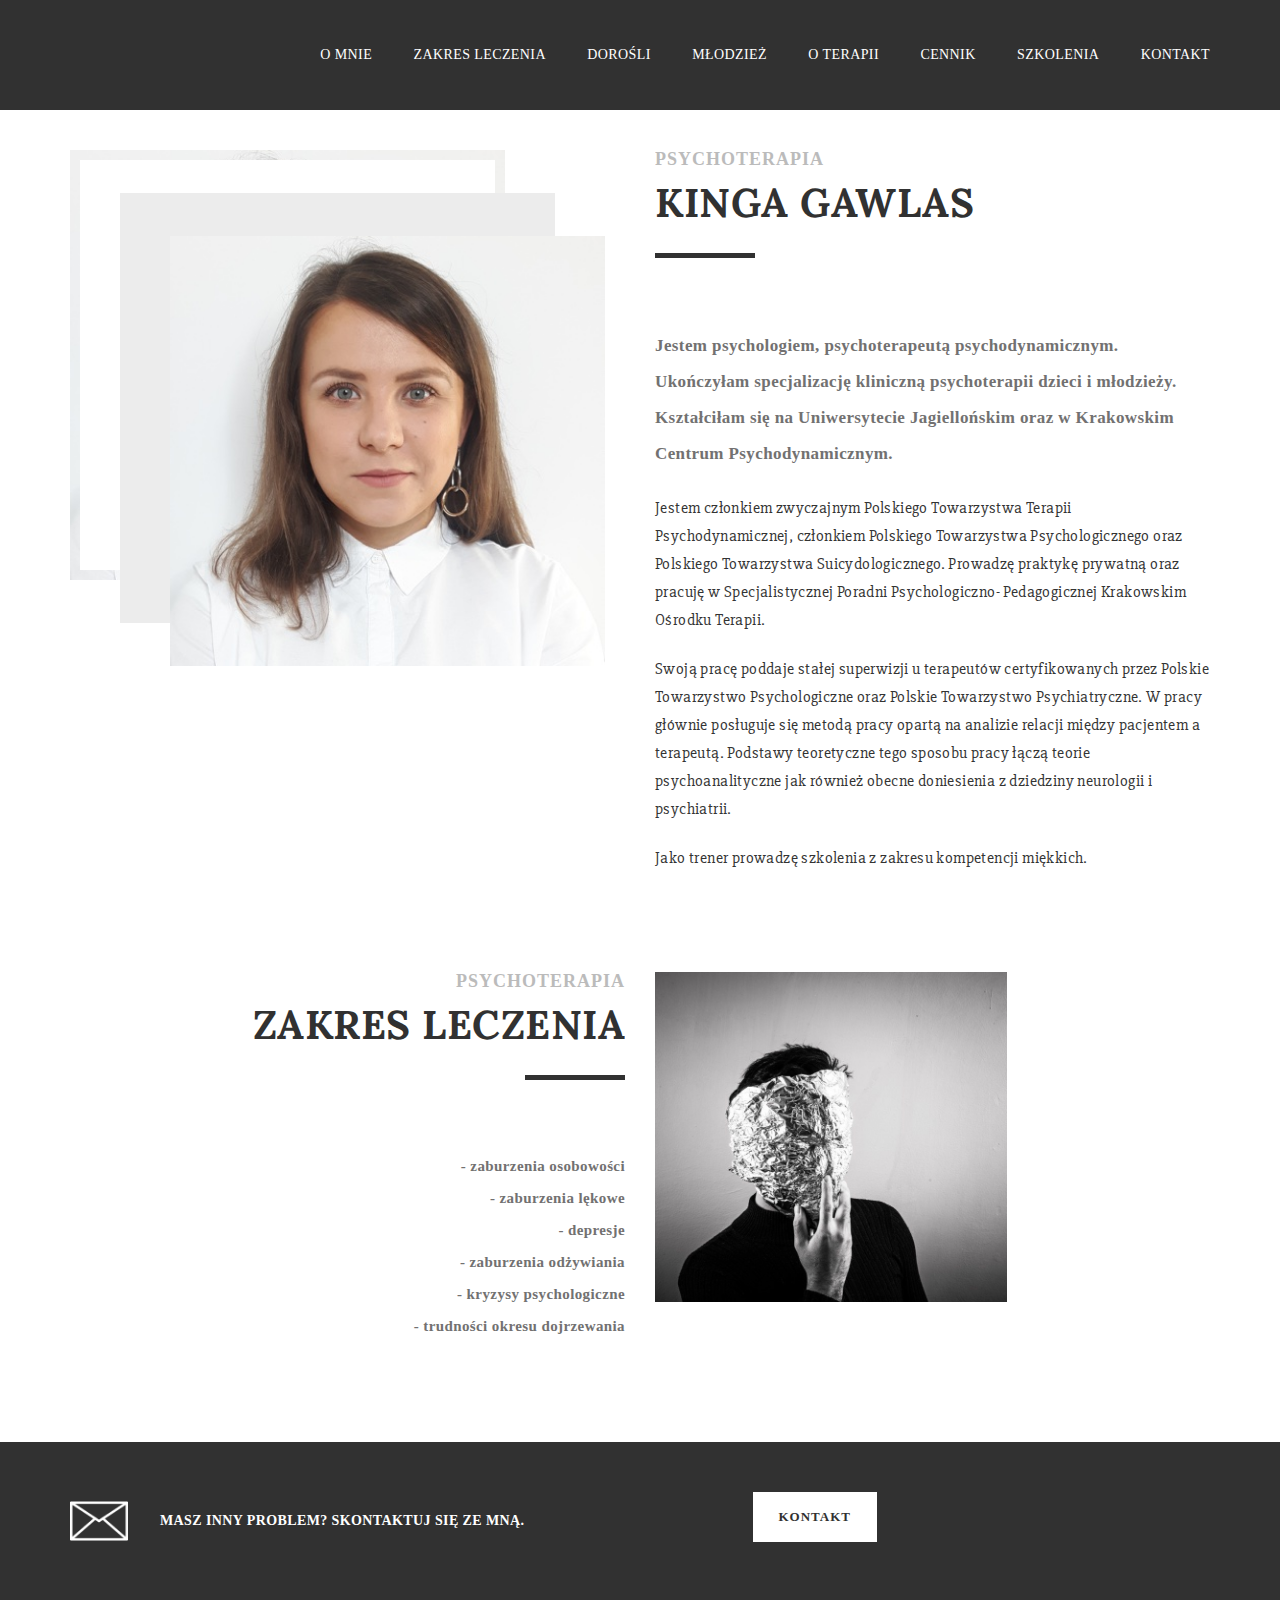
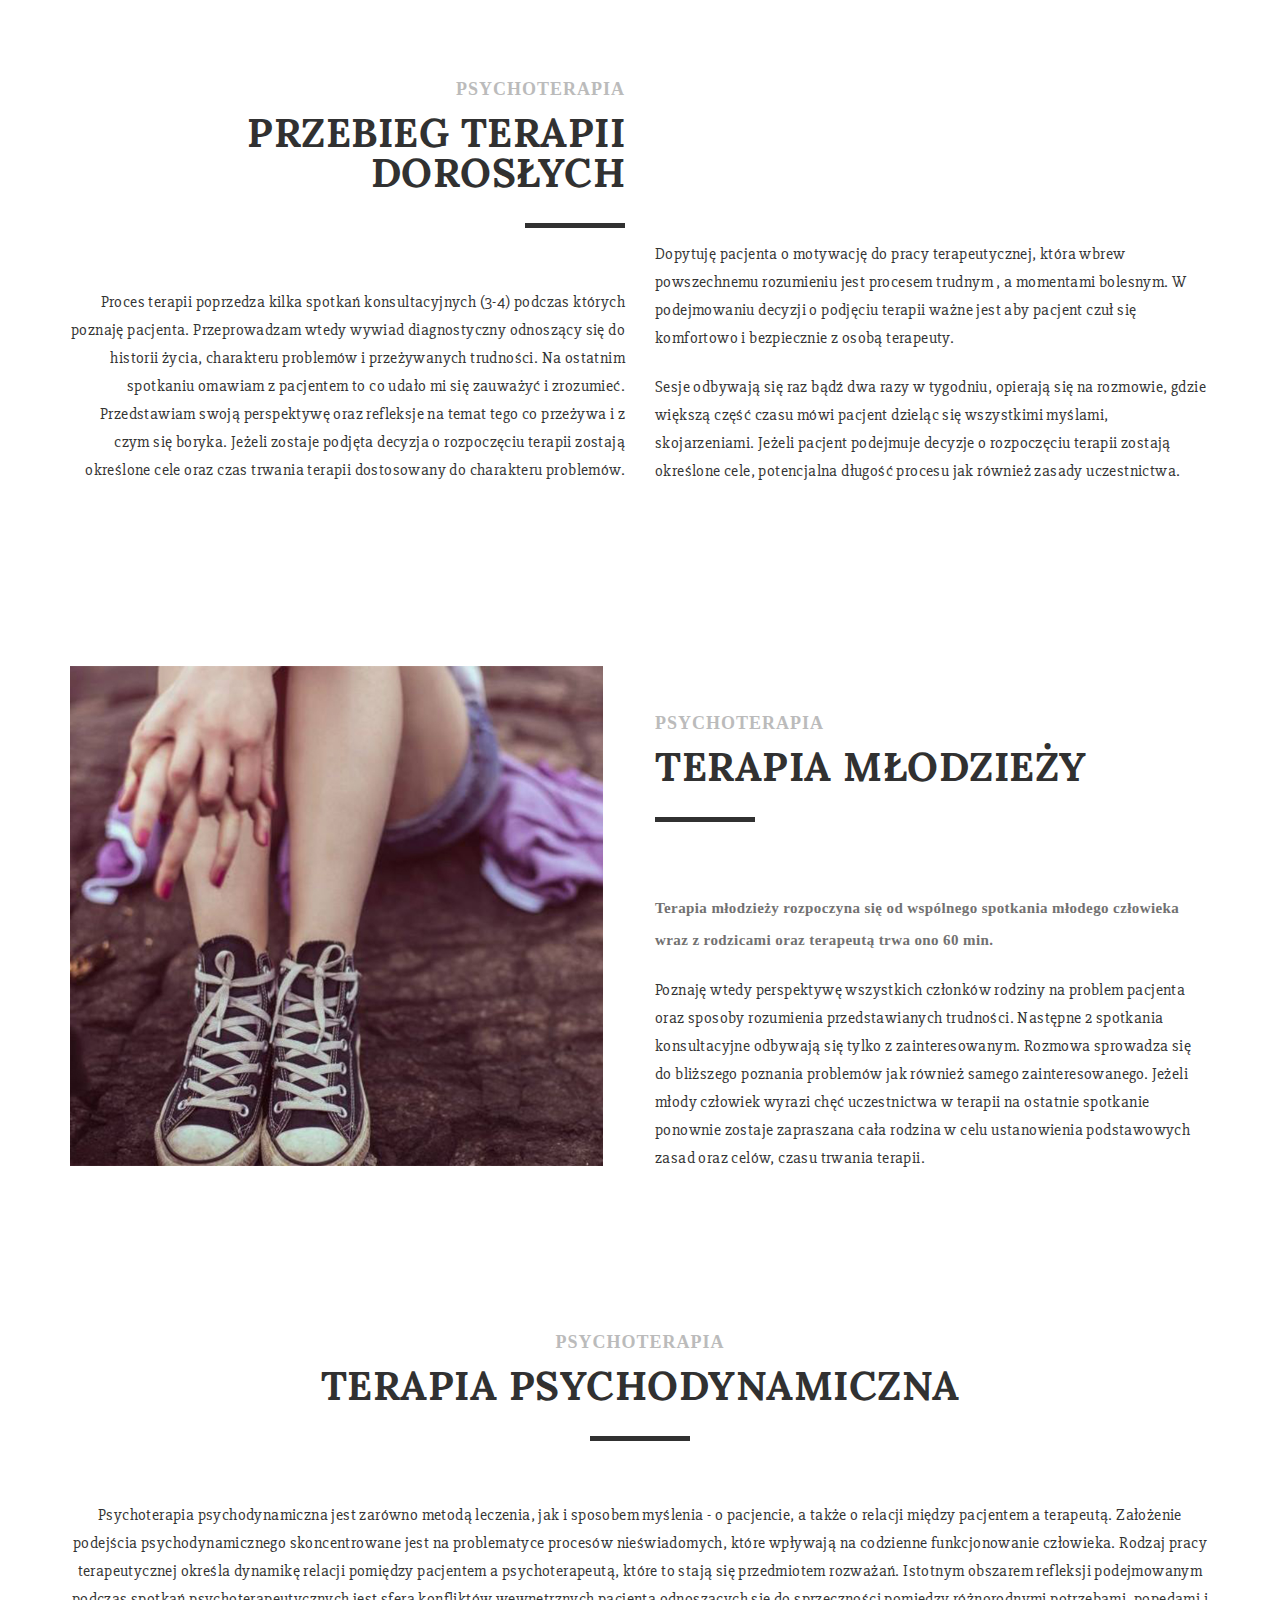
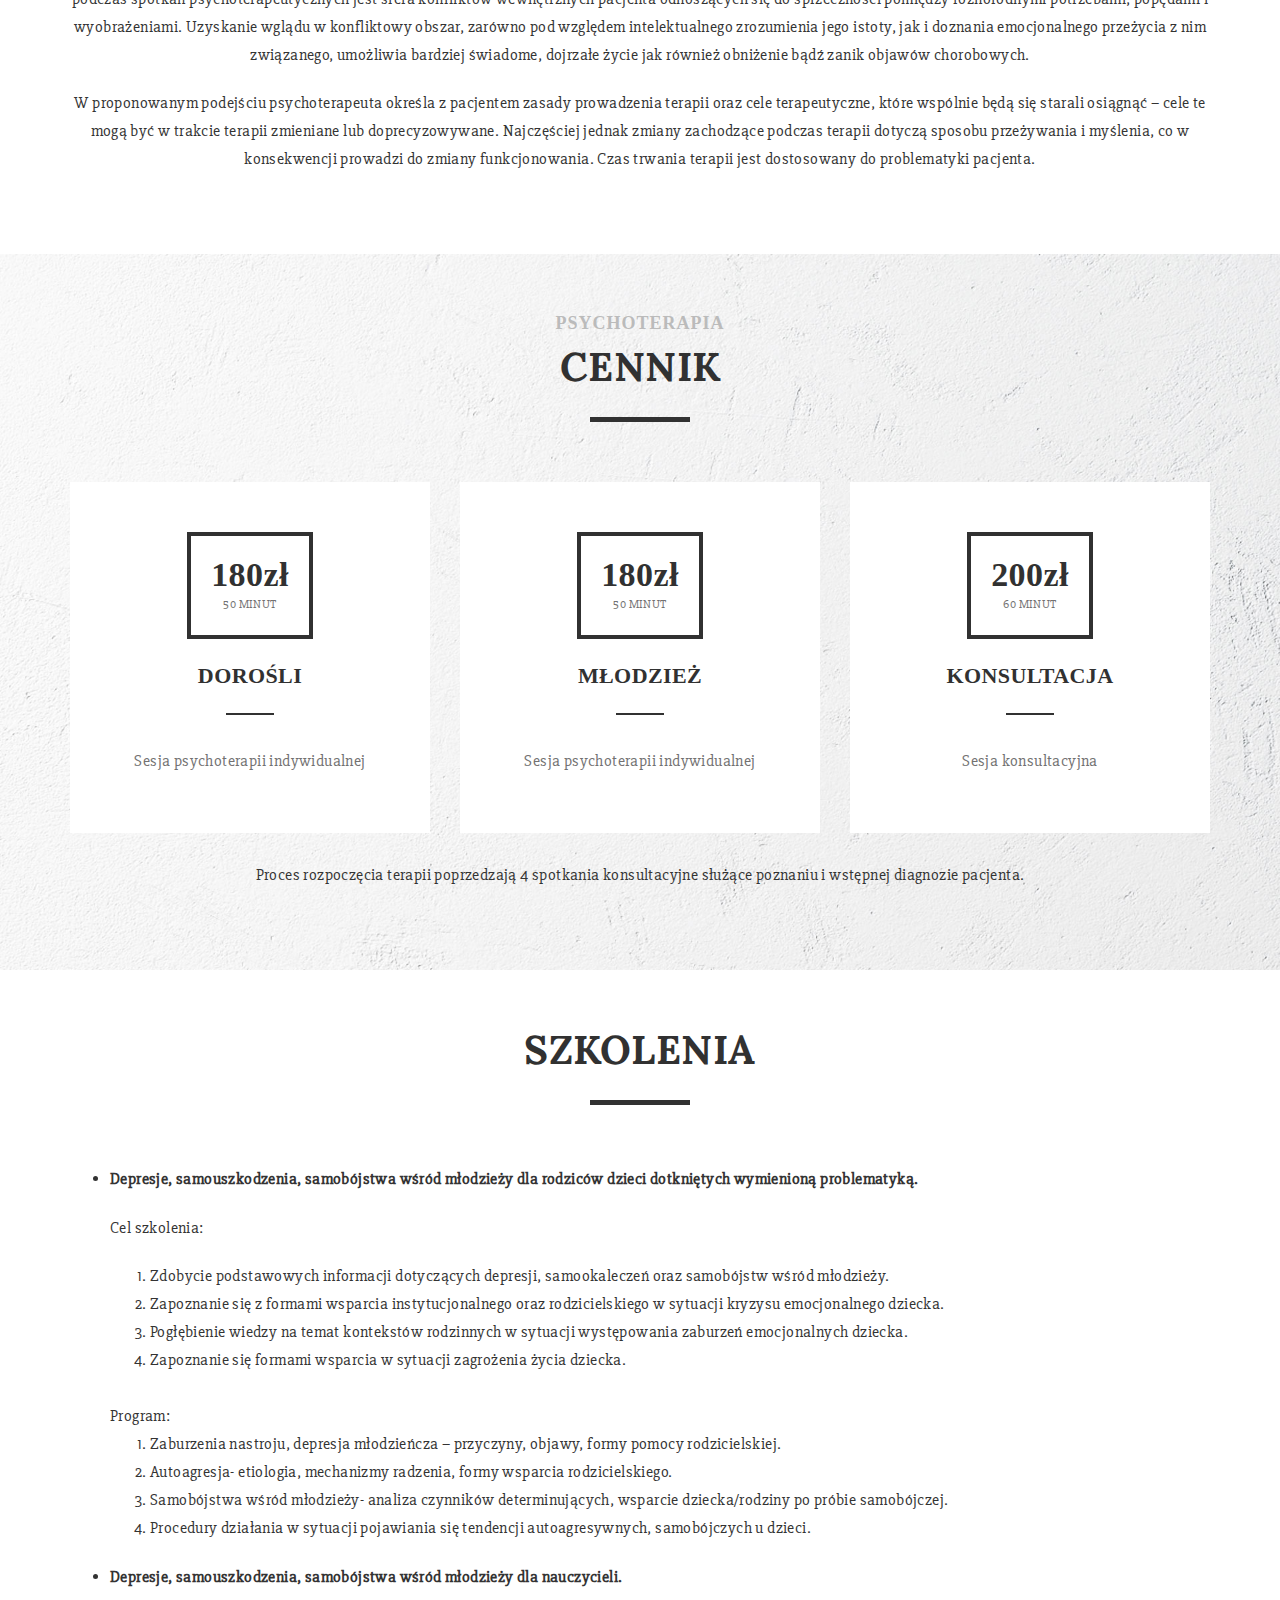
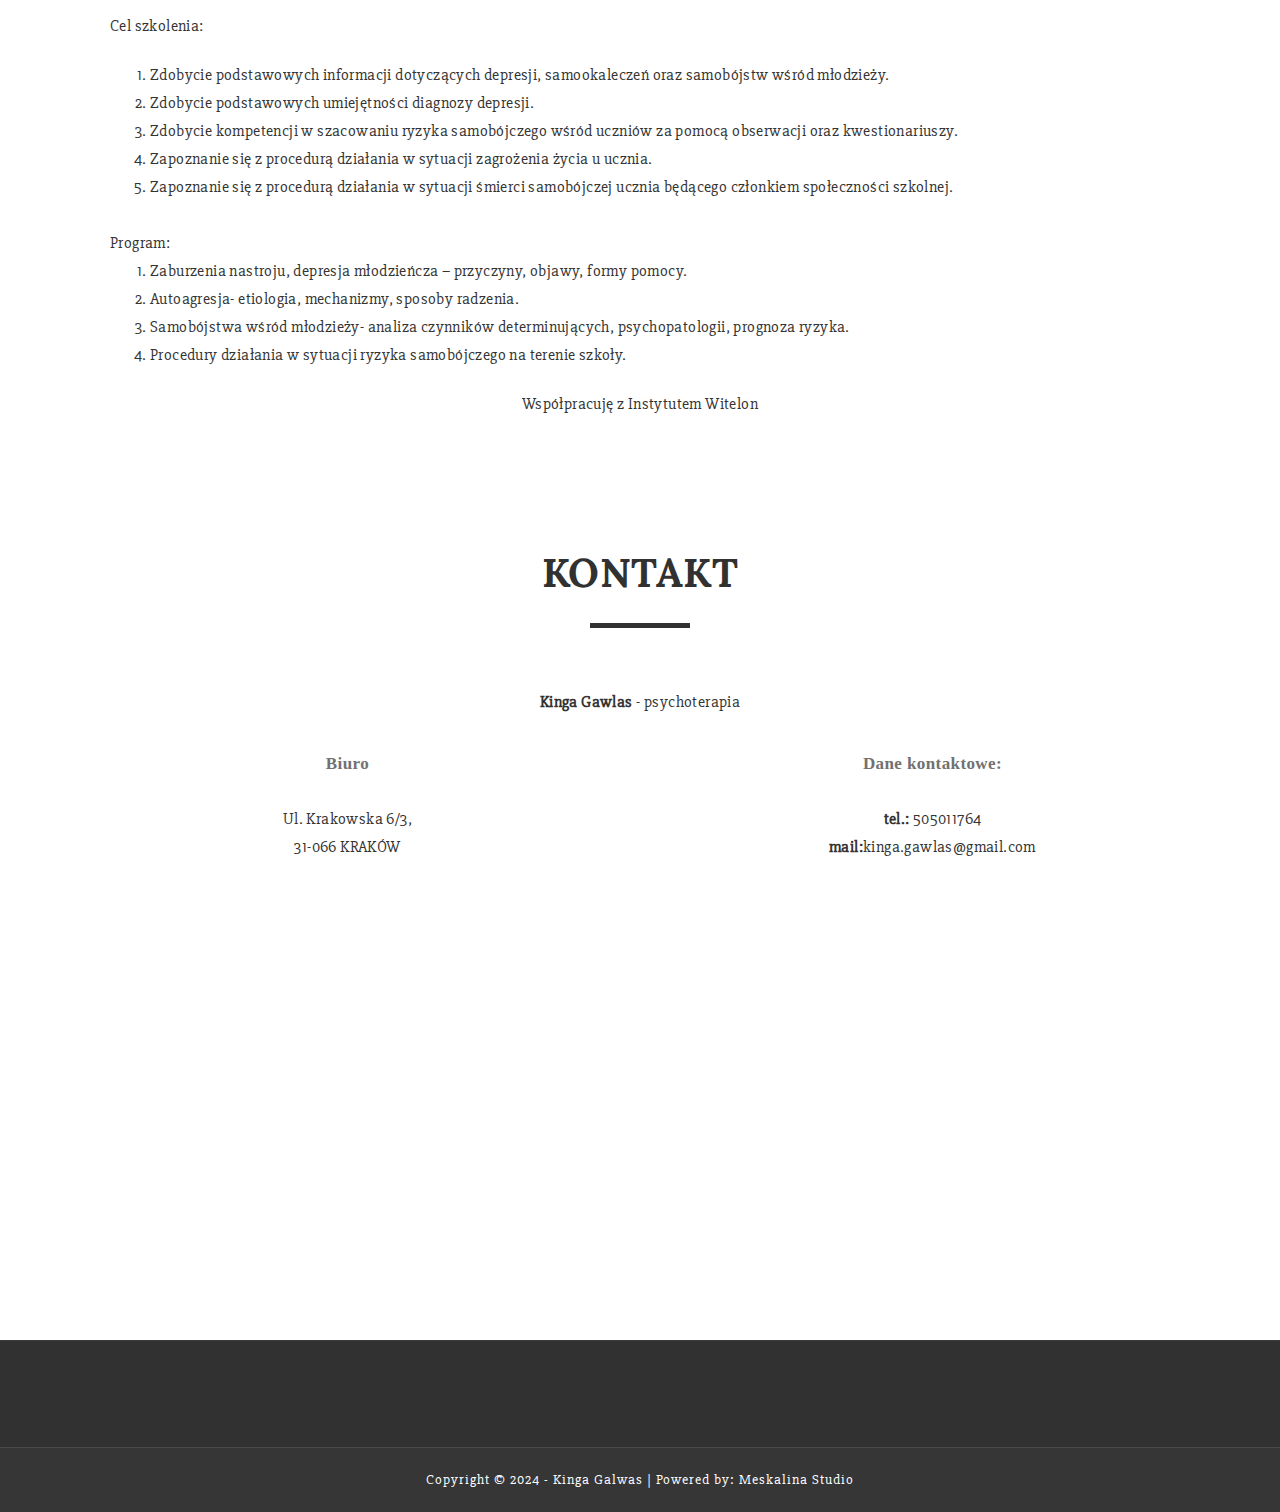
==== index2.html @ f68322b1 "Create index2.html" ====
<!DOCTYPE html>
<html>

<head>
	<meta charset="utf-8">
	<meta name="viewport" content="width=device-width, initial-scale=1">
	<title>Psychoterapia - Kinga Gawlas</title>
	<meta name="keywords" content="kinga, gawlas, psychologia, krakow, zywiec" >
	<meta name="description" content="Kinga Gawlas - psychologia, psychoterapia">
	<meta name="author" content="Meskalina Studio">
	<meta name="robots" content="index, follow">

    <!-- Favicon -->
    <link rel="shortcut icon" type="image/x-icon" href="images/fav.png"/>

	<!-- Fonts -->
	<link href='http://fonts.googleapis.com/css?family=Montserrat:400,700|Lora:400,400italic,700,700italic|Droid+Serif:400,400italic,700,700italic|Slabo+27px' rel='stylesheet' type='text/css'>

	<!--[if lt IE 9]>
		<script src="vendors/html5.js"></script>
	<![endif]-->

	<!-- Bootstrap -->
	<link rel="stylesheet" type="text/css" href="vendors/bootstrap/css/bootstrap.min.css">
	<link rel="stylesheet" type="text/css" href="vendors/bootstrap/css/bootstrap-theme.min.css">

	<!-- Fontawesome & Simple Line Icons -->
	<link rel="stylesheet" type="text/css" href="vendors/font-awesome/css/font-awesome.min.css">
	<link rel="stylesheet" type="text/css" href="vendors/simple-line-icons/css/simple-line-icons.css">

	<!-- Master Slider -->
	<link rel="stylesheet" type="text/css" href="vendors/masterslider/style/masterslider.css">
	<link rel="stylesheet" type="text/css" href="vendors/masterslider/skins/default/style.css">


	<!-- Owl carousel -->
	<link rel="stylesheet" type="text/css" href="vendors/owl-carousel/owl.carousel.css">
	<link rel="stylesheet" type="text/css" href="vendors/owl-carousel/owl.theme.css">


	<!-- Stylesheet -->
	<link rel="stylesheet" type="text/css" href="style.css">

</head>

<body>

	<header id="header">
		<div class="container">
			<div class="row">
				<div class="col-sm-12">



					<nav>
						<ul>
							<li><a href="#omnie">O mnie</a></li>
							<li><a href="#zakres-leczenia">Zakres leczenia</a></li>
							<li><a href="#przebieg-terapii">Dorośli</a></li>
							<li><a href="#terapia-mlodziezy">Młodzież</a></li>
							<li><a href="#terapia-psychodynamiczna">O Terapii</a></li>
							<li><a href="#cennik">Cennik</a></li>
							<li><a href="#szkolenia">Szkolenia</a></li>
							<li><a href="#kontakt">Kontakt</a></li>
						</ul>
					</nav>

					<div class="nav-menu-icon">
		                <a href="javascript:;"><i></i></a>
		            </div>

					<div class="clearfix"></div>

				</div>
			</div>
		</div>
	</header>




	<!-- Content Section -->
	<section class="section-content">

		<div class="container" id="omnie">

			<div class="row">
				<div class="col-sm-6">

					<!-- Image Box -->
					<div class="tt-el-imgbox">
						<span class="imgbox-back"><img alt="Image" src="images/foto.jpg"></span>
						<span class="imgbox-mid"><img alt="Image" src="images/foto.jpg"></span>
						<span class="imgbox-front"><img alt="Image" src="images/foto.jpg"></span>
					</div>
					<!-- //Image Box -->

				</div>

				<div class="col-sm-6" >

					<!-- Heading -->
					<div class="tt-el-heading">
						<h5>Psychoterapia</h5>
						<h2>Kinga Gawlas</h2>
					</div>
					<!-- //Heading -->

					<h5>
						Jestem psychologiem, psychoterapeutą psychodynamicznym.
						Ukończyłam specjalizację kliniczną psychoterapii dzieci i młodzieży.
						Kształciłam się na Uniwersytecie Jagiellońskim oraz w Krakowskim
						Centrum Psychodynamicznym.</h5>

					<p>
						Jestem członkiem zwyczajnym Polskiego Towarzystwa Terapii
						Psychodynamicznej, członkiem Polskiego Towarzystwa Psychologicznego oraz
						Polskiego Towarzystwa Suicydologicznego. Prowadzę praktykę prywatną oraz
						pracuję w Specjalistycznej Poradni Psychologiczno- Pedagogicznej Krakowskim
						Ośrodku Terapii.<p>
						Swoją pracę poddaje stałej superwizji u terapeutów certyfikowanych przez
						Polskie Towarzystwo Psychologiczne oraz Polskie Towarzystwo Psychiatryczne.
						W pracy głównie posługuje się metodą pracy opartą na analizie relacji między
						pacjentem a terapeutą. Podstawy teoretyczne tego sposobu pracy łączą teorie
						psychoanalityczne jak również obecne doniesienia z dziedziny neurologii i
						psychiatrii.</p>

					<p>Jako trener prowadzę szkolenia z zakresu kompetencji miękkich.</p>

					</div>
			</div>



			<div class="row padding8x" id="zakres-leczenia">
				<div class="col-sm-6">

					<!-- Heading -->
					<div class="tt-el-heading text-right">
						<h5>Psychoterapia</h5>
						<h2>Zakres Leczenia</h2>
					</div>
					<!-- //Heading -->

					<h6 class="text-right">
							- zaburzenia osobowości <br />
							- zaburzenia lękowe <br />
							- depresje <br />
							- zaburzenia odżywiania<br />
							- kryzysy psychologiczne<br />
							- trudności okresu dojrzewania <br />



					</h6>

				</div>

				<div class="col-sm-6">
				<img src="images/psychoterapia.jpg" height="330">
				</div>
			</div>


		</div>

		<div class="fullsection padding5x" data-bg-color="#313131">
			<div class="container">
				<div class="row">

					<div class="col-sm-12">

						<div class="tt-el-call2action">
							<div class="row">
								<div class="col-sm-6">
									<div class="entry-info">
										<div class="entry-icon">
											<img alt="Image" src="images/pages/icon-send.png">
										</div>
										<div class="entry-title">
											Masz inny problem? Skontaktuj się ze mną.
										</div>
									</div>
								</div>
								<div class="col-sm-1"></div>
								<div class="col-sm-5">
									<a href="#kontakt" class="button button-light">Kontakt</a>

								</div>
							</div>
						</div>

					</div>

				</div>
			</div>
		</div>







<!-- JEŻELI BĘDZIE POTRZEBA TUTAJ MOŻNA WSTAWIĆ POSTY


		<div class="container padding15x padding-no-bottom">
			<div class="row">
				<div class="col-sm-12">

					<div class="tt-el-heading text-center">
						<h5>+ latest news from our blog</h5>
						<h2>latest updates and news</h2>
					</div>

				</div>
			</div>
		</div>

		<div class="fullsection full-section-blog padding7x padding-no-top" data-bg-image="images/pages/img4.jpg">
			<div class="overlay" data-bg-color="rgba(255,255,255,0.92)"></div>
			<div class="container">
				<div class="row">
					<div class="col-sm-12">

						<div class="blog-list m-90">

							<article class="blog-item">
								<div class="entry-media">
									<img alt="Image" src="images/blog/img1.jpg">
								</div>
								<div class="entry-panel">
									<div class="entry-date">
										<span>
											03<br>
											Aug
										</span>
									</div>
									<div class="entry-content">
										<div class="categories">
											<i class="fa fa-tag"></i>
											<a href="#">Agency meeting</a>,
											<a href="#">Team</a>
										</div>
										<h3>
											<a href="javascript:;">Come aboard were expecting you. Love life's sweetest reward Let it flow it floats back to you</a>
										</h3>
										<div class="excerpt">
											Today still wanted by the government they survive as soldiers of fortune! Got kind of tired packin' and unpackin' - town to town and up and down the dial. So join us here each week my friends you're sure to get a smile from seven stranded castaways here on Gilligans Isle. And if you threw a party - invited everyone you knew.
										</div>
										<div class="postby">
											<img alt="Image" src="images/blog/author1.png">
											<span>By Andrew</span>
										</div>
									</div>
								</div>
							</article>

							<article class="blog-item">
								<div class="entry-media">
									<img alt="Image" src="images/blog/img2.jpg">
								</div>
								<div class="entry-panel">
									<div class="entry-date">
										<span>
											03<br>
											Aug
										</span>
									</div>
									<div class="entry-content">
										<div class="categories">
											<i class="fa fa-tag"></i>
											<a href="#">Agency meeting</a>,
											<a href="#">Team</a>
										</div>
										<h3>
											<a href="javascript:;">So join us here each week my friends you're sure to get a smile from seven stranded castaways here on Gilligans Isle</a>
										</h3>
										<div class="excerpt">
											A shadowy flight into the dangerous world of a man who does not exist. Why do we always come here? I guess well never know. Its like a kind of torture to have to watch the show. Didn't need no welfare states. Everybody pulled his weight. Gee our old Lasalle ran great. Those were the days.
										</div>
										<div class="postby">
											<img alt="Image" src="images/blog/author2.png">
											<span>By Mike</span>
										</div>
									</div>
								</div>
							</article>

						</div>

					</div>
				</div>
			</div>
		</div>

-->


		<div class="container padding8x" id="przebieg-terapii">


			<div class="row" >
				<div class="col-sm-6 text-right">

					<div class="tt-el-heading text-right">
						<h5>Psychoterapia</h5>
						<h2>PRZEBIEG TERAPII DOROSŁYCH </h2>
					</div>

					<p>Proces terapii poprzedza kilka spotkań konsultacyjnych (3-4) podczas których poznaję pacjenta. Przeprowadzam wtedy wywiad diagnostyczny odnoszący się do historii życia, charakteru problemów i przeżywanych trudności. Na ostatnim spotkaniu omawiam z pacjentem to co udało mi się zauważyć i zrozumieć. Przedstawiam swoją perspektywę oraz refleksje na temat tego co przeżywa i z czym się boryka. Jeżeli zostaje podjęta decyzja o rozpoczęciu terapii  zostają określone cele oraz czas trwania terapii dostosowany do charakteru problemów. </p>




				</div>
				<div class="col-sm-6">
						<div class="space-maker"></div>
						<div class="tt-el-heading text-left">
						</div>
						<p>Dopytuję pacjenta o motywację do pracy terapeutycznej, która wbrew powszechnemu rozumieniu jest procesem trudnym , a momentami bolesnym. W podejmowaniu decyzji o podjęciu  terapii ważne jest aby pacjent czuł się komfortowo i bezpiecznie z osobą terapeuty. </p>
						<p>Sesje odbywają się raz bądź dwa razy w tygodniu, opierają się na rozmowie, gdzie większą część czasu mówi pacjent dzieląc się wszystkimi myślami, skojarzeniami. Jeżeli pacjent podejmuje decyzje o rozpoczęciu terapii zostają określone cele, potencjalna długość procesu jak również zasady uczestnictwa. </p>


				</div>
			</div>


			<div class="row padding8x" id="terapia-mlodziezy">

			</div>

			<div class="row">
				<div class="col-sm-6">
					<img alt="Image" src="images/terapiamlodziezy.jpg" height="500">
				</div>

				<div class="col-sm-6">
					<p>&nbsp;</p>

					<div class="tt-el-heading">
						<h5>Psychoterapia</h5>
						<h2>TERAPIA MŁODZIEŻY </h2>
					</div>

					<h6>Terapia młodzieży rozpoczyna się od wspólnego spotkania młodego człowieka wraz z rodzicami oraz terapeutą trwa ono 60 min. </h6>

					<p>Poznaję wtedy perspektywę wszystkich członków rodziny na problem pacjenta oraz sposoby rozumienia przedstawianych trudności. Następne 2 spotkania konsultacyjne odbywają się tylko z zainteresowanym. Rozmowa sprowadza się do bliższego poznania problemów jak również samego zainteresowanego. Jeżeli młody człowiek wyrazi chęć uczestnictwa w terapii na ostatnie spotkanie ponownie zostaje zapraszana cała rodzina w celu ustanowienia podstawowych zasad oraz celów, czasu trwania terapii.  </p>

				</div>
			</div>
		</div>

		<div class="container padding15x" id="terapia-psychodynamiczna">
			<div class="row">
				<div class="col-sm-12">

					<div class="tt-el-heading text-center">
						<h5>Psychoterapia</h5>
						<h2>TERAPIA PSYCHODYNAMICZNA </h2>
					</div>


						<div class="entry-viewport">
							<div class="tt-el-heading text-center">
							<p>Psychoterapia psychodynamiczna jest zarówno metodą leczenia, jak i sposobem myślenia - o pacjencie, a także o relacji między pacjentem a terapeutą. Założenie podejścia psychodynamicznego skoncentrowane jest na problematyce procesów nieświadomych, które wpływają na codzienne funkcjonowanie człowieka. Rodzaj pracy terapeutycznej określa dynamikę relacji pomiędzy pacjentem a psychoterapeutą, które to stają się przedmiotem rozważań. Istotnym obszarem refleksji podejmowanym podczas spotkań psychoterapeutycznych jest sfera konfliktów wewnętrznych pacjenta odnoszących się do sprzeczności pomiędzy różnorodnymi potrzebami, popędami i wyobrażeniami. Uzyskanie wglądu w konfliktowy obszar, zarówno pod względem intelektualnego zrozumienia jego istoty, jak i doznania emocjonalnego przeżycia z nim związanego, umożliwia bardziej świadome, dojrzałe życie jak również obniżenie bądź zanik objawów chorobowych.</p>
							</div>

							<div class="tt-el-heading text-center">
							<p>W proponowanym podejściu psychoterapeuta określa z pacjentem zasady prowadzenia terapii oraz cele terapeutyczne, które wspólnie będą się starali osiągnąć – cele te mogą być w trakcie terapii zmieniane lub doprecyzowywane. Najczęściej jednak zmiany zachodzące podczas terapii dotyczą sposobu przeżywania i myślenia, co w konsekwencji prowadzi do zmiany funkcjonowania. Czas trwania terapii jest dostosowany do problematyki pacjenta.</p>
							</div>
						</div>
					</div>


				</div>
			</div>
		</div>



		<div class="fullsection padding15x" data-bg-image="images/pages/img5.jpg" id="cennik">
			<div class="container">
				<div class="row">
					<div class="col-sm-12">

						<div class="tt-el-heading text-center">
							<h5>Psychoterapia</h5>
							<h2>CENNIK</h2>
						</div>

					</div>
				</div>

				<div class="row">
					<div class="col-sm-4">

						<div class="tt-el-pricing">
							<div class="entry-wrap">
								<div class="entry-price">
									<span class="entry-number">180zł</span>
									<span class="entry-desc">50 minut</span>
								</div>
								<h3 class="entry-title">dorośli</h3>
								<div class="entry-info">
									Sesja psychoterapii indywidualnej
								</div>

							</div>
						</div>

					</div>
					<div class="col-sm-4">

						<div class="tt-el-pricing ">
							<div class="entry-wrap">
								<div class="entry-price">
									<span class="entry-number">180zł</span>
									<span class="entry-desc">50 minut</span>
								</div>
								<h3 class="entry-title">młodzież</h3>
								<div class="entry-info">
									Sesja psychoterapii indywidualnej
								</div>

							</div>
						</div>

					</div>
					<div class="col-sm-4">

						<div class="tt-el-pricing">
							<div class="entry-wrap">
								<div class="entry-price">
									<span class="entry-number">200zł</span>
									<span class="entry-desc">60 minut</span>
								</div>
								<h3 class="entry-title">konsultacja</h3>
								<div class="entry-info">
									Sesja konsultacyjna
								</div>

							</div>
						</div>



					</div>
				</div>

				<br/>
				<div class="tt-el-heading text-center"><p>Proces rozpoczęcia terapii poprzedzają 4 spotkania konsultacyjne służące poznaniu i wstępnej diagnozie pacjenta. </p></div>

			</div>
		</div>

		<div class="container padding15x" id="szkolenia">
			<div class="row">
				<div class="col-sm-12">
					<div class="tt-el-heading text-center">
						<h2>Szkolenia</h2>
					</div>
				</div>
			</div>
			<div class="row">
				<div class="col-sm-12">
					<ul>
						<li>
							<p><strong>Depresje, samouszkodzenia, samobójstwa wśród młodzieży dla rodziców dzieci dotkniętych wymienioną problematyką.</strong><br/><p>
							Cel szkolenia: <ol>
							<li>Zdobycie podstawowych informacji dotyczących depresji, samookaleczeń oraz samobójstw wśród młodzieży.</li>
							<li>Zapoznanie się z formami wsparcia instytucjonalnego oraz rodzicielskiego w sytuacji kryzysu emocjonalnego dziecka.</li>
							<li>Pogłębienie wiedzy na temat kontekstów rodzinnych w sytuacji występowania zaburzeń emocjonalnych dziecka.</li>
							<li>Zapoznanie się formami wsparcia w sytuacji zagrożenia życia dziecka.</li>
							</ol><br>
							Program: <ol>
							<li>Zaburzenia nastroju, depresja młodzieńcza – przyczyny, objawy, formy pomocy rodzicielskiej.</li>
							<li>Autoagresja- etiologia, mechanizmy radzenia, formy wsparcia rodzicielskiego.</li>
							<li>Samobójstwa wśród młodzieży- analiza czynników determinujących, wsparcie dziecka/rodziny po próbie samobójczej.</li>
							<li>Procedury działania w sytuacji pojawiania się tendencji autoagresywnych, samobójczych u dzieci.</li>
							</p></ol>
						</li>
						<li>
							<p><strong>Depresje, samouszkodzenia, samobójstwa wśród młodzieży dla nauczycieli.</strong><br/><p>
							Cel szkolenia: <ol>
							<li>Zdobycie podstawowych informacji dotyczących depresji, samookaleczeń oraz samobójstw wśród młodzieży.</li>
							<li>Zdobycie podstawowych umiejętności diagnozy depresji.</li>
							<li>Zdobycie kompetencji w szacowaniu ryzyka samobójczego wśród uczniów za pomocą obserwacji oraz kwestionariuszy.</li>
							<li>Zapoznanie się z procedurą działania w sytuacji zagrożenia życia u ucznia.</li>
							<li>Zapoznanie się z procedurą działania w sytuacji śmierci samobójczej ucznia będącego członkiem społeczności szkolnej.</li>
							</ol><br>
							Program: <ol>
							<li>Zaburzenia nastroju, depresja młodzieńcza – przyczyny, objawy, formy pomocy.</li>
							<li>Autoagresja- etiologia, mechanizmy, sposoby radzenia.</li>
							<li>Samobójstwa wśród młodzieży- analiza czynników determinujących, psychopatologii, prognoza ryzyka.</li>
							<li>Procedury działania w sytuacji ryzyka samobójczego na terenie szkoły.</li>
							</p></ol>
							</p>
						</li>
					</ul>

					<div class="wspolpraca">Współpracuję z <a href="http://instytut-witelon.pl/">Instytutem Witelon</a></div>
				</div>
			</div>
		</div>

<!-- JEŻELI BĘDZIE POTRZEBA TUTAJ MOŻNA WSTAWIĆ FEEDBACK OD PACJENTÓW

		<div class="fullsection padding15x fullsection-testimonial">
			<div class="author-image" data-bg-image="images/pages/author-1.jpg"></div>
			<div class="container">
				<div class="row">
					<div class="col-sm-6 col-sm-offset-6">
						<div class="tt-el-heading">
							<h5>+ words from our clients</h5>
							<h2>our clients feedback</h2>
						</div>
					</div>
					<div class="col-sm-8 col-sm-offset-4">
						<div class="entry-testimonial">
							<div class="entry-item active">
								<p>They're all together ooky the Addams Family., Well we're movin' on up to the east side to a deluxe apartment in the sky. Goodbye gray sky hello blue. There's nothing can hold me when I hold you.</p>
								<span class="cite">Andrew Wills - <span>Australia</span></span>
							</div>
							<div class="entry-item">
								<p>They're all together ooky the Addams., Well we're movin' on up to the east side to a deluxe apartment in the sky. Goodbye gray sky hello blue. There's nothing can hold me when I hold you.</p>
								<span class="cite">Andrew Wills - <span>Australia</span></span>
							</div>
							<div class="entry-item">
								<p>They're all together ooky the Family., Well we're movin' on up to the east side to a deluxe apartment in the sky. Goodbye gray sky hello blue. There's nothing can hold me when I hold you.</p>
								<span class="cite">Andrew Wills - <span>Australia</span></span>
							</div>
							<div class="entry-item">
								<p>They're all together ooky., Well we're movin' on up to the east side to a deluxe apartment in the sky. Goodbye gray sky hello blue. There's nothing can hold me when I hold you.</p>
								<span class="cite">Andrew Wills - <span>Australia</span></span>
							</div>
							<div class="entry-item">
								<p>They're all together ooky., Well we're movin' on up to blah east side to a deluxe apartment in the sky. Goodbye gray sky hello blue. There's nothing can hold me when I hold you.</p>
								<span class="cite">Andrew Wills - <span>Australia</span></span>
							</div>
						</div>

						<div class="entry-quotes-nav">
							<a href="images/pages/author-1.jpg" class="active"><img alt="Image" src="images/pages/author-1.jpg"></a>
							<a href="images/pages/author-2.jpg"><img alt="Image" src="images/pages/author-2.jpg"></a>
							<a href="images/pages/author-3.jpg"><img alt="Image" src="images/pages/author-3.jpg"></a>
							<a href="images/pages/author-4.jpg"><img alt="Image" src="images/pages/author-4.jpg"></a>
							<a href="images/pages/author-5.jpg"><img alt="Image" src="images/pages/author-5.jpg"></a>
						</div>
					</div>
				</div>
			</div>
		</div>

-->


		<div class="container padding15x padding-no-bottom" id="kontakt">
			<div class="row">
				<div class="col-sm-12">
					<div class="tt-el-heading text-center">
						<h5></h5>
						<h2>Kontakt</h2>
					</div>
				</div>
			</div>

			<div class="row" align="center">
				<div class="col-sm-12">
					<p>
						<strong>Kinga Gawlas</strong> - psychoterapia
					</p>

					<div class="row">
						<div class="col-sm-6">
							<h5>Biuro</h5>
							<p>Ul. Krakowska 6/3,<br>31-066 KRAKÓW</p>
							<iframe src="https://www.google.com/maps/embed?pb=!1m18!1m12!1m3!1d2561.8749947664633!2d19.939802977050945!3d50.051172971518795!2m3!1f0!2f0!3f0!3m2!1i1024!2i768!4f13.1!3m3!1m2!1s0x47165b6bcb13d869%3A0xcd5fe7841a86a3f6!2sKrakowska%206%2F3%2C%2031-066%20Krak%C3%B3w!5e0!3m2!1spl!2spl!4v1721555148763!5m2!1spl!2spl" width="400" height="300" style="border:0;" allowfullscreen="" loading="lazy" referrerpolicy="no-referrer-when-downgrade"></iframe>
						</div>
						<div class="col-sm-6">
							<h5>Dane kontaktowe:</h5>
							<p><b>tel.:</b> 505011764<br><b>mail:</b><a href="mailto:kinga.gawlas@gmail.com">kinga.gawlas@gmail.com</a></p>
						</div>
					</div>
				</div>
			</div>
		</div>


	</section>
	<!-- //Content Section -->





	<footer id="footer">
		<div class="sub-footer">
			<div class="row">
				<div class="col-sm-12">
					<div class="entry-footer">
						Copyright © 2024 - Kinga Galwas | Powered by: <a href="http://meskalinastudio.pl">Meskalina Studio</a>
					</div>
				</div>
			</div>
		</div>

	</footer>

	<!-- Include jQuery -->
	<script type="text/javascript" src="js/jquery.min.js"></script>

	<!-- Master Slider -->
	<script type="text/javascript" src="vendors/masterslider/jquery.easing.min.js"></script>
	<script type="text/javascript" src="vendors/masterslider/masterslider.min.js"></script>

	<!-- Owl carousel -->
	<script type="text/javascript" src="vendors/owl-carousel/owl.carousel.min.js"></script>

	<!-- jQuery Libraries -->
	<script type="text/javascript" src="vendors/jquery.waypoints.min.js"></script>
	<script type="text/javascript" src="vendors/isotope.pkgd.min.js"></script>
	<script type="text/javascript" src="vendors/jquery.counterup.js"></script>
	<script type="text/javascript" src="js/scripts.js"></script>

	<!-- Google Map -->
	<!--<script type="text/javascript" src="//maps.googleapis.com/maps/api/js?sensor=false&amp;language=en"></script>
	<script type="text/javascript" src="js/gmap.js"></script>-->

	<script>
	  (function(i,s,o,g,r,a,m){i['GoogleAnalyticsObject']=r;i[r]=i[r]||function(){
	  (i[r].q=i[r].q||[]).push(arguments)},i[r].l=1*new Date();a=s.createElement(o),
	  m=s.getElementsByTagName(o)[0];a.async=1;a.src=g;m.parentNode.insertBefore(a,m)
	  })(window,document,'script','//www.google-analytics.com/analytics.js','ga');

	  ga('create', 'UA-72857409-1', 'auto');
	  ga('send', 'pageview');
	</script>
	
</body>

<!-- Mirrored from template.themeton.com/mustang/ by HTTrack Website Copier/3.x [XR&CO'2014], Tue, 19 Jan 2016 19:58:44 GMT -->
</html>
---- vendors/simple-line-icons/css/simple-line-icons.css ----
@font-face {
  font-family: 'simple-line-icons';
  src: url('../fonts/Simple-Line-Icons4c82.eot?-i3a2kk');
  src: url('../fonts/Simple-Line-Iconsd41d.eot?#iefix-i3a2kk') format('embedded-opentype'), url('../fonts/Simple-Line-Icons4c82.ttf?-i3a2kk') format('truetype'), url('../fonts/Simple-Line-Icons4c82.woff2?-i3a2kk') format('woff2'), url('../fonts/Simple-Line-Icons4c82.woff?-i3a2kk') format('woff'), url('../fonts/Simple-Line-Icons4c82.svg?-i3a2kk#simple-line-icons') format('svg');
  font-weight: normal;
  font-style: normal;
}
/*
 Use the following CSS code if you want to have a class per icon.
 Instead of a list of all class selectors, you can use the generic [class*="icon-"] selector, but it's slower: 
*/
.icon-user,
.icon-people,
.icon-user-female,
.icon-user-follow,
.icon-user-following,
.icon-user-unfollow,
.icon-login,
.icon-logout,
.icon-emotsmile,
.icon-phone,
.icon-call-end,
.icon-call-in,
.icon-call-out,
.icon-map,
.icon-location-pin,
.icon-direction,
.icon-directions,
.icon-compass,
.icon-layers,
.icon-menu,
.icon-list,
.icon-options-vertical,
.icon-options,
.icon-arrow-down,
.icon-arrow-left,
.icon-arrow-right,
.icon-arrow-up,
.icon-arrow-up-circle,
.icon-arrow-left-circle,
.icon-arrow-right-circle,
.icon-arrow-down-circle,
.icon-check,
.icon-clock,
.icon-plus,
.icon-close,
.icon-trophy,
.icon-screen-smartphone,
.icon-screen-desktop,
.icon-plane,
.icon-notebook,
.icon-mustache,
.icon-mouse,
.icon-magnet,
.icon-energy,
.icon-disc,
.icon-cursor,
.icon-cursor-move,
.icon-crop,
.icon-chemistry,
.icon-speedometer,
.icon-shield,
.icon-screen-tablet,
.icon-magic-wand,
.icon-hourglass,
.icon-graduation,
.icon-ghost,
.icon-game-controller,
.icon-fire,
.icon-eyeglass,
.icon-envelope-open,
.icon-envolope-letter,
.icon-bell,
.icon-badge,
.icon-anchor,
.icon-wallet,
.icon-vector,
.icon-speech,
.icon-puzzle,
.icon-printer,
.icon-present,
.icon-playlist,
.icon-pin,
.icon-picture,
.icon-handbag,
.icon-globe-alt,
.icon-globe,
.icon-folder-alt,
.icon-folder,
.icon-film,
.icon-feed,
.icon-drop,
.icon-drawar,
.icon-docs,
.icon-doc,
.icon-diamond,
.icon-cup,
.icon-calculator,
.icon-bubbles,
.icon-briefcase,
.icon-book-open,
.icon-basket-loaded,
.icon-basket,
.icon-bag,
.icon-action-undo,
.icon-action-redo,
.icon-wrench,
.icon-umbrella,
.icon-trash,
.icon-tag,
.icon-support,
.icon-frame,
.icon-size-fullscreen,
.icon-size-actual,
.icon-shuffle,
.icon-share-alt,
.icon-share,
.icon-rocket,
.icon-question,
.icon-pie-chart,
.icon-pencil,
.icon-note,
.icon-loop,
.icon-home,
.icon-grid,
.icon-graph,
.icon-microphone,
.icon-music-tone-alt,
.icon-music-tone,
.icon-earphones-alt,
.icon-earphones,
.icon-equalizer,
.icon-like,
.icon-dislike,
.icon-control-start,
.icon-control-rewind,
.icon-control-play,
.icon-control-pause,
.icon-control-forward,
.icon-control-end,
.icon-volume-1,
.icon-volume-2,
.icon-volume-off,
.icon-calender,
.icon-bulb,
.icon-chart,
.icon-ban,
.icon-bubble,
.icon-camrecorder,
.icon-camera,
.icon-cloud-download,
.icon-cloud-upload,
.icon-envolope,
.icon-eye,
.icon-flag,
.icon-heart,
.icon-info,
.icon-key,
.icon-link,
.icon-lock,
.icon-lock-open,
.icon-magnifier,
.icon-magnifier-add,
.icon-magnifier-remove,
.icon-paper-clip,
.icon-paper-plane,
.icon-power,
.icon-refresh,
.icon-reload,
.icon-settings,
.icon-star,
.icon-symble-female,
.icon-symbol-male,
.icon-target,
.icon-credit-card,
.icon-paypal,
.icon-social-tumblr,
.icon-social-twitter,
.icon-social-facebook,
.icon-social-instagram,
.icon-social-linkedin,
.icon-social-pintarest,
.icon-social-github,
.icon-social-gplus,
.icon-social-reddit,
.icon-social-skype,
.icon-social-dribbble,
.icon-social-behance,
.icon-social-foursqare,
.icon-social-soundcloud,
.icon-social-spotify,
.icon-social-stumbleupon,
.icon-social-youtube,
.icon-social-dropbox {
  font-family: 'simple-line-icons';
  speak: none;
  font-style: normal;
  font-weight: normal;
  font-variant: normal;
  text-transform: none;
  line-height: 1;
  /* Better Font Rendering =========== */
  -webkit-font-smoothing: antialiased;
  -moz-osx-font-smoothing: grayscale;
}
.icon-user:before {
  content: "\e005";
}
.icon-people:before {
  content: "\e001";
}
.icon-user-female:before {
  content: "\e000";
}
.icon-user-follow:before {
  content: "\e002";
}
.icon-user-following:before {
  content: "\e003";
}
.icon-user-unfollow:before {
  content: "\e004";
}
.icon-login:before {
  content: "\e066";
}
.icon-logout:before {
  content: "\e065";
}
.icon-emotsmile:before {
  content: "\e021";
}
.icon-phone:before {
  content: "\e600";
}
.icon-call-end:before {
  content: "\e048";
}
.icon-call-in:before {
  content: "\e047";
}
.icon-call-out:before {
  content: "\e046";
}
.icon-map:before {
  content: "\e033";
}
.icon-location-pin:before {
  content: "\e096";
}
.icon-direction:before {
  content: "\e042";
}
.icon-directions:before {
  content: "\e041";
}
.icon-compass:before {
  content: "\e045";
}
.icon-layers:before {
  content: "\e034";
}
.icon-menu:before {
  content: "\e601";
}
.icon-list:before {
  content: "\e067";
}
.icon-options-vertical:before {
  content: "\e602";
}
.icon-options:before {
  content: "\e603";
}
.icon-arrow-down:before {
  content: "\e604";
}
.icon-arrow-left:before {
  content: "\e605";
}
.icon-arrow-right:before {
  content: "\e606";
}
.icon-arrow-up:before {
  content: "\e607";
}
.icon-arrow-up-circle:before {
  content: "\e078";
}
.icon-arrow-left-circle:before {
  content: "\e07a";
}
.icon-arrow-right-circle:before {
  content: "\e079";
}
.icon-arrow-down-circle:before {
  content: "\e07b";
}
.icon-check:before {
  content: "\e080";
}
.icon-clock:before {
  content: "\e081";
}
.icon-plus:before {
  content: "\e095";
}
.icon-close:before {
  content: "\e082";
}
.icon-trophy:before {
  content: "\e006";
}
.icon-screen-smartphone:before {
  content: "\e010";
}
.icon-screen-desktop:before {
  content: "\e011";
}
.icon-plane:before {
  content: "\e012";
}
.icon-notebook:before {
  content: "\e013";
}
.icon-mustache:before {
  content: "\e014";
}
.icon-mouse:before {
  content: "\e015";
}
.icon-magnet:before {
  content: "\e016";
}
.icon-energy:before {
  content: "\e020";
}
.icon-disc:before {
  content: "\e022";
}
.icon-cursor:before {
  content: "\e06e";
}
.icon-cursor-move:before {
  content: "\e023";
}
.icon-crop:before {
  content: "\e024";
}
.icon-chemistry:before {
  content: "\e026";
}
.icon-speedometer:before {
  content: "\e007";
}
.icon-shield:before {
  content: "\e00e";
}
.icon-screen-tablet:before {
  content: "\e00f";
}
.icon-magic-wand:before {
  content: "\e017";
}
.icon-hourglass:before {
  content: "\e018";
}
.icon-graduation:before {
  content: "\e019";
}
.icon-ghost:before {
  content: "\e01a";
}
.icon-game-controller:before {
  content: "\e01b";
}
.icon-fire:before {
  content: "\e01c";
}
.icon-eyeglass:before {
  content: "\e01d";
}
.icon-envelope-open:before {
  content: "\e01e";
}
.icon-envolope-letter:before {
  content: "\e01f";
}
.icon-bell:before {
  content: "\e027";
}
.icon-badge:before {
  content: "\e028";
}
.icon-anchor:before {
  content: "\e029";
}
.icon-wallet:before {
  content: "\e02a";
}
.icon-vector:before {
  content: "\e02b";
}
.icon-speech:before {
  content: "\e02c";
}
.icon-puzzle:before {
  content: "\e02d";
}
.icon-printer:before {
  content: "\e02e";
}
.icon-present:before {
  content: "\e02f";
}
.icon-playlist:before {
  content: "\e030";
}
.icon-pin:before {
  content: "\e031";
}
.icon-picture:before {
  content: "\e032";
}
.icon-handbag:before {
  content: "\e035";
}
.icon-globe-alt:before {
  content: "\e036";
}
.icon-globe:before {
  content: "\e037";
}
.icon-folder-alt:before {
  content: "\e039";
}
.icon-folder:before {
  content: "\e089";
}
.icon-film:before {
  content: "\e03a";
}
.icon-feed:before {
  content: "\e03b";
}
.icon-drop:before {
  content: "\e03e";
}
.icon-drawar:before {
  content: "\e03f";
}
.icon-docs:before {
  content: "\e040";
}
.icon-doc:before {
  content: "\e085";
}
.icon-diamond:before {
  content: "\e043";
}
.icon-cup:before {
  content: "\e044";
}
.icon-calculator:before {
  content: "\e049";
}
.icon-bubbles:before {
  content: "\e04a";
}
.icon-briefcase:before {
  content: "\e04b";
}
.icon-book-open:before {
  content: "\e04c";
}
.icon-basket-loaded:before {
  content: "\e04d";
}
.icon-basket:before {
  content: "\e04e";
}
.icon-bag:before {
  content: "\e04f";
}
.icon-action-undo:before {
  content: "\e050";
}
.icon-action-redo:before {
  content: "\e051";
}
.icon-wrench:before {
  content: "\e052";
}
.icon-umbrella:before {
  content: "\e053";
}
.icon-trash:before {
  content: "\e054";
}
.icon-tag:before {
  content: "\e055";
}
.icon-support:before {
  content: "\e056";
}
.icon-frame:before {
  content: "\e038";
}
.icon-size-fullscreen:before {
  content: "\e057";
}
.icon-size-actual:before {
  content: "\e058";
}
.icon-shuffle:before {
  content: "\e059";
}
.icon-share-alt:before {
  content: "\e05a";
}
.icon-share:before {
  content: "\e05b";
}
.icon-rocket:before {
  content: "\e05c";
}
.icon-question:before {
  content: "\e05d";
}
.icon-pie-chart:before {
  content: "\e05e";
}
.icon-pencil:before {
  content: "\e05f";
}
.icon-note:before {
  content: "\e060";
}
.icon-loop:before {
  content: "\e064";
}
.icon-home:before {
  content: "\e069";
}
.icon-grid:before {
  content: "\e06a";
}
.icon-graph:before {
  content: "\e06b";
}
.icon-microphone:before {
  content: "\e063";
}
.icon-music-tone-alt:before {
  content: "\e061";
}
.icon-music-tone:before {
  content: "\e062";
}
.icon-earphones-alt:before {
  content: "\e03c";
}
.icon-earphones:before {
  content: "\e03d";
}
.icon-equalizer:before {
  content: "\e06c";
}
.icon-like:before {
  content: "\e068";
}
.icon-dislike:before {
  content: "\e06d";
}
.icon-control-start:before {
  content: "\e06f";
}
.icon-control-rewind:before {
  content: "\e070";
}
.icon-control-play:before {
  content: "\e071";
}
.icon-control-pause:before {
  content: "\e072";
}
.icon-control-forward:before {
  content: "\e073";
}
.icon-control-end:before {
  content: "\e074";
}
.icon-volume-1:before {
  content: "\e09f";
}
.icon-volume-2:before {
  content: "\e0a0";
}
.icon-volume-off:before {
  content: "\e0a1";
}
.icon-calender:before {
  content: "\e075";
}
.icon-bulb:before {
  content: "\e076";
}
.icon-chart:before {
  content: "\e077";
}
.icon-ban:before {
  content: "\e07c";
}
.icon-bubble:before {
  content: "\e07d";
}
.icon-camrecorder:before {
  content: "\e07e";
}
.icon-camera:before {
  content: "\e07f";
}
.icon-cloud-download:before {
  content: "\e083";
}
.icon-cloud-upload:before {
  content: "\e084";
}
.icon-envolope:before {
  content: "\e086";
}
.icon-eye:before {
  content: "\e087";
}
.icon-flag:before {
  content: "\e088";
}
.icon-heart:before {
  content: "\e08a";
}
.icon-info:before {
  content: "\e08b";
}
.icon-key:before {
  content: "\e08c";
}
.icon-link:before {
  content: "\e08d";
}
.icon-lock:before {
  content: "\e08e";
}
.icon-lock-open:before {
  content: "\e08f";
}
.icon-magnifier:before {
  content: "\e090";
}
.icon-magnifier-add:before {
  content: "\e091";
}
.icon-magnifier-remove:before {
  content: "\e092";
}
.icon-paper-clip:before {
  content: "\e093";
}
.icon-paper-plane:before {
  content: "\e094";
}
.icon-power:before {
  content: "\e097";
}
.icon-refresh:before {
  content: "\e098";
}
.icon-reload:before {
  content: "\e099";
}
.icon-settings:before {
  content: "\e09a";
}
.icon-star:before {
  content: "\e09b";
}
.icon-symble-female:before {
  content: "\e09c";
}
.icon-symbol-male:before {
  content: "\e09d";
}
.icon-target:before {
  content: "\e09e";
}
.icon-credit-card:before {
  content: "\e025";
}
.icon-paypal:before {
  content: "\e608";
}
.icon-social-tumblr:before {
  content: "\e00a";
}
.icon-social-twitter:before {
  content: "\e009";
}
.icon-social-facebook:before {
  content: "\e00b";
}
.icon-social-instagram:before {
  content: "\e609";
}
.icon-social-linkedin:before {
  content: "\e60a";
}
.icon-social-pintarest:before {
  content: "\e60b";
}
.icon-social-github:before {
  content: "\e60c";
}
.icon-social-gplus:before {
  content: "\e60d";
}
.icon-social-reddit:before {
  content: "\e60e";
}
.icon-social-skype:before {
  content: "\e60f";
}
.icon-social-dribbble:before {
  content: "\e00d";
}
.icon-social-behance:before {
  content: "\e610";
}
.icon-social-foursqare:before {
  content: "\e611";
}
.icon-social-soundcloud:before {
  content: "\e612";
}
.icon-social-spotify:before {
  content: "\e613";
}
.icon-social-stumbleupon:before {
  content: "\e614";
}
.icon-social-youtube:before {
  content: "\e008";
}
.icon-social-dropbox:before {
  content: "\e00c";
}
---- vendors/masterslider/style/masterslider.css ----
/** 
 *  Master Slider
 * 	Core css file
 */

.master-slider{
	position: relative;
	visibility: hidden;
	-moz-transform: translate3d(0 , 0 , 0);
}

.master-slider a { 
	-webkit-transition: none;
	-o-transition: none;
	transition: none;
}

.master-slider, .master-slider * {
	-webkit-box-sizing: content-box;
	-moz-box-sizing: content-box;
	box-sizing: content-box;
}

.master-slider.before-init{}

.master-slider.ms-fullheight{height: 100%;}

.ms-layout-partialview .ms-view {
	overflow: visible;
	background-color:transparent;
}

.ms-layout-partialview .ms-container { overflow: hidden; }

.master-slider img, .ms-slide-bgvideocont video {max-width:none;}

.ms-ie img{border:none;}
.ms-ie8 * {opacity:inherit;filter:inherit;}
.ms-ie7   {zoom:1;}

.ms-moz .ms-slide-bgcont>img { transform: translateX(0px); }

.ms-loading-container{
	position:absolute;
	width:100%;
	top:0;
}

.ms-slide-auto-height { display: table; }

.ms-loading-container .ms-loading,
.ms-slide .ms-slide-loading {
	width: 36px;
	height: 36px;
	background: url(loading-2.gif) no-repeat center white;
	border-radius: 60px;
	box-shadow: 0px 0px 3px rgba(0,0,0,0.2);
	position: absolute;
	left: 50%;
	top: 50%;
	margin: -18px;
	opacity: 0.9;
}


/* grab cursor */
.ms-no-swipe, .ms-def-cursor{cursor:auto !important;}
.ms-grab-cursor{cursor: url(grab.png), move;}
.ms-grabbing-cursor{cursor: url(grabbing.png), move;}
.ms-ie .ms-grab-cursor{cursor: move;}
.ms-ie .ms-grabbing-cursor {cursor: move;}

.ms-view { 
	margin:0px auto;
	overflow:hidden;
	background:black;
	position:relative;
	-webkit-perspective: 2000px;
	-moz-perspective: 2000px;
	-ms-perspective: 2000px;
	perspective: 2000px;
}

.ms-view .ms-slide-container{position:relative;}

.ms-slide {
	position:absolute;
	height:100%;
	-webkit-transform: translateZ(0px);
	-ms-transform: translateZ(0px);
	-o-transform: translateZ(0px);
	transform: translateZ(0px);
}

.ms-wk .ms-slide {
	-webkit-transform-style: preserve-3d;
	transform-style: preserve-3d;
}

.ms-slide.selected {}

.ms-slide .ms-slide-bgcont,
.ms-slide .ms-slide-bgvideocont{
	position: absolute;
	overflow:hidden;
	width: 100%;
}

.ms-slide .ms-slide-link { 
	display: block;
	width: 100%;
	height: 100%;
	position: absolute;
	top:0;
	z-index: 110;
}

.ms-ie .ms-slide-link {
	background: url("[data-uri]‌​AA7") 0 0 repeat;
}


.ms-slide .ms-slide-bgvideocont{
	z-index: 105;
	height: 100%;
}

.ms-wk .ms-slide .ms-slide-bgvideocont,
.ms-wk .ms-slide-bgvideocont>video{
	-webkit-transform: translateZ(0.3px);
	transform: translateZ(0.3px);
}

.ms-slide .ms-slide-bgvideo{
	position: absolute;
	top: 0px;
}

.ms-inner-controls-cont, .ms-container {position: relative; margin:0 auto;}
.ms-slide .ms-slide-bgcont img , .ms-container , .ms-inner-controls-cont{
	-webkit-user-select:none;
	-moz-user-select:none;
	-ms-user-select:none;
	user-select:none;
}

.ms-slide .ms-layer, .ms-fixed-layers .ms-layer {position:absolute;pointer-events: auto}

.ms-slide .ms-slide-layers,
.ms-fixed-layers {
	position: absolute;
	overflow:hidden;
	width:100%;
	height: 100%;
	z-index: 109;
	top:0px;
	pointer-events: none;
}

.ms-slide .ms-slide-video{
	position:absolute;
	top:0;
	z-index: 111;
	background:black;
	padding:0;
	margin: 0;
	border: none;
}

.ms-parallax-layer {
	width: 100%;
	position: absolute;
	top: 0;
}

.ms-scroll-parallax-cont{
	position: absolute;
	top:0;
	width: 100%;
	height: 100%;
}

.ms-wk .ms-scroll-parallax-cont{
	-webkit-transform: translateZ(0.4px);
	transform: translateZ(0.4px);
}

/*.ms-scroll-parallax .ms-sl-selected .ms-scroll-parallax-cont,
.ms-scroll-parallax .ms-sl-selected .ms-slide-bgcont{}
.ms-scroll-parallax .ms-slide-bgcont{}*/
 
/*-----------------------------------------------------------*/
.ms-action-layer{cursor: pointer;}
.ms-btn-container{position: absolute;}
.ms-btn {
	text-decoration: none;
	display: inline-block;
	color:black;
	position: relative;
	padding: 8px 15px;
	cursor: pointer;
	white-space: nowrap;
}

.ms-default-btn{
	background: #0074A2;
	border-radius: 5px;
	color: #FFF;
}
.ms-default-btn:hover{background-color: #0098D5;}
.ms-default-btn:active{top:1px;}


.ms-btn-s{
    padding: 14px 17px;  
    font-size: 80%;
    line-height: 0;
}

.ms-btn-m{
    padding: 12px 40px;
}

.ms-btn-n{
    padding: 8px 25px;
    font-size: 95%;
}

.ms-btn-l{
    padding: 17px 50px;  
    font-size: 120%;
}

.ms-btn-box{}
.ms-btn-round{border-radius: 5px;}
.ms-btn-circle{border-radius: 100px;}
.ms-btn-outline-box{}
.ms-btn-outline-round{border-radius: 5px;}
.ms-btn-outline-circle{border-radius: 100px;}
/*-----------------------------------------------------------*/

.ms-layer.video-box{background:black;}
.ms-layer.video-box iframe{
	padding:0;
	margin: 0;
	border: none;
	position: absolute;
	z-index: 111;
}

.ms-slide .ms-slide-vpbtn , .ms-slide .ms-video-btn{
	position:absolute;
	cursor: pointer;
	z-index: 112;
}

.ms-slide .ms-slide-vcbtn{
	position:absolute;
	cursor: pointer;
	z-index: 113;
}

.ms-slide-vcbtn-mobile{
	position: relative;
	bottom: 0;
	left:0;
	width:100%;
	height: 28px;
	background-color: black;
	color: white;
	text-align: center;
	cursor: pointer;
	z-index: 113;
}

.ms-slide-vcbtn-mobile .ms-vcbtn-txt {
    text-transform: uppercase;
    font-family: sans-serif;
    font-size: 0.75em;
    display: inline-block;
    background: url(video-close-btn.png) no-repeat 0px 3px;
    padding-left: 15px;
    height: 15px;
    color: #DBDBDB;
    margin-top: 7px;
}

.ms-wk .ms-slide .ms-slide-vcbtn,
.ms-wk .ms-slide .ms-slide-layers,
.ms-wk .ms-slide .ms-slide-vpbtn,
.ms-wk .ms-slide .ms-slide-video,
.ms-wk .ms-slide-link {
	-webkit-transform: translateZ(0.44px);
	transform: translateZ(0.44px);
}

.ms-video-img{
	position:absolute;
	width:100%;
	height:100%;
	top:0;
	left:0;
}

.ms-mask-frame{
	overflow:hidden;
	position:absolute;
	float:left;
}

/* controls */

.ms-thumb-list{
	overflow:hidden;
	position:absolute;
}

.ms-thumb-list.ms-dir-h {width: 100%;}
.ms-thumb-list.ms-dir-v {height: 100%; top: 0;}
.ms-thumbs-cont{position: relative;}
.ms-thumb-frame img{width:100%;	height:auto;}
.ms-thumb-frame{
	cursor: pointer;
	float: left;
	overflow: hidden;
	opacity: 0.5;
	-webkit-transition: opacity 300ms;
	-moz-transition: opacity 300ms;
	-ms-transition: opacity 300ms;
	-o-transition: opacity 300ms;
	transition: opacity 300ms;
}
.ms-thumb-frame-selected{ opacity: 1; }

.ms-tabs .ms-thumb-frame {
	background-color: #F6f6f6;
	text-shadow: 0 1px 1px white;
	color: #222;
	border: solid 1px white;
	border-width: 0 1px 1px 0;
	overflow: visible;
	position: relative;
	opacity: 1;
	-webkit-transition: all 300ms ease-out;
    -moz-transition: all 300ms ease-out;
    -ms-transition: all 300ms ease-out;
    -o-transition: all 300ms ease-out;
    transition: all 300ms ease-out;
}

.ms-tabs.ms-dir-h .ms-thumb-frame {margin-top: 12px;}
.ms-tabs.ms-dir-v .ms-thumb-frame {margin-left: 12px;}
.ms-tabs.ms-dir-v.ms-align-left .ms-thumb-frame {margin-left: 0px;}
.ms-tabs.ms-dir-h.ms-align-top {z-index: 140;} 
.ms-tabs.ms-dir-h.ms-align-top  .ms-thumb-frame{margin-top: -12px;} 
.ms-tabs .ms-thumb{padding: 20px 20px;}
.ms-tabs .ms-thumb-frame-selected {	opacity: 1; background: #EDEDED;}
.ms-tabs .ms-thumb-frame .ms-thumb-ol {
    position: absolute;
    opacity: 0;
    -webkit-transition: all 300ms ease-out;
    -moz-transition: all 300ms ease-out;
    -ms-transition: all 300ms ease-out;
    -o-transition: all 300ms ease-out;
    transition: all 300ms ease-out;
}

.ms-tabs.ms-dir-h .ms-thumb-frame .ms-thumb-ol {
	top: 0px;
    left: 50%;
    margin-left: -12px;
	border-bottom: solid 12px #F6f6f6;
    border-left: solid 12px transparent;
    border-right: solid 12px transparent;
}

.ms-tabs.ms-dir-h.ms-align-bottom .ms-thumb-frame-selected .ms-thumb-ol{
	opacity: 1;
	top:-12px;
	border-bottom-color: #EDEDED;
}

.ms-tabs.ms-dir-h.ms-align-top .ms-thumb-frame .ms-thumb-ol {
	bottom: 0px;
	top:auto;
	border-bottom:0px;
	border-top: solid 12px #F6f6f6;
}

.ms-tabs.ms-dir-h.ms-align-top .ms-thumb-frame-selected .ms-thumb-ol{
	opacity: 1;
	bottom:-12px;
	border-top-color: #EDEDED;
}

.ms-tabs.ms-dir-v .ms-thumb-frame .ms-thumb-ol {
	top: 50%;
    left: 0;
    margin-top: -12px;
    border-right: solid 12px #EDEDED;
    border-top: solid 12px transparent;
    border-bottom: solid 12px transparent;
}

.ms-tabs.ms-dir-v.ms-align-right .ms-thumb-frame-selected .ms-thumb-ol{
	opacity: 1;
	left:-12px;
	border-right-color:#EDEDED;
}

.ms-tabs.ms-dir-v.ms-align-left .ms-thumb-frame .ms-thumb-ol {
    left: auto;
    right: 0;
    border-right: 0;
    border-left: solid 12px #EDEDED;
}

.ms-tabs.ms-dir-v.ms-align-left .ms-thumb-frame-selected .ms-thumb-ol{
	opacity: 1;
	right:-12px;
	border-left-color:#EDEDED;
}

/* horizontal thumblist arrows*/
.ms-thumb-list.ms-dir-h .ms-thumblist-fwd, .ms-thumb-list.ms-dir-h .ms-thumblist-bwd {
    height: 100%;
    width: 20px;
    position: absolute;
    left: 0;
    cursor: pointer;
    background: rgba(128, 128, 128, 0.5);
    text-align: center;
    color: white;
}

.ms-thumb-list.ms-dir-h .ms-thumblist-bwd {
    right: 0;
    left: auto;
}

.ms-thumb-list.ms-dir-h .ms-thumblist-fwd:after, .ms-thumb-list.ms-dir-h .ms-thumblist-bwd:after {
  content: close-quote;
  top: 43%;
  position: relative;
  border: solid rgba(0, 0, 0, 0);
  border-width: 5px 5px 5px 0px;
  display: block;
  border-right-color: #FFF;
  width: 6px;
  height: 1px;
}

.ms-thumb-list.ms-dir-h .ms-thumblist-bwd:after {
  border-width: 5px 0px 5px 5px;
  border-left-color: #FFF;
  left: 7px;
}

/* vertical thumblist arrows */
.ms-thumb-list.ms-dir-v .ms-thumblist-fwd, .ms-thumb-list.ms-dir-v .ms-thumblist-bwd {
    width: 100%;
    height: 20px;
    position: absolute;
    top: 0;
    cursor: pointer;
    background: rgba(128, 128, 128, 0.5);
    text-align: center;
    color: white;
}

.ms-thumb-list.ms-dir-v .ms-thumblist-bwd {
    bottom: 0;
    top: auto;
}

.ms-thumb-list.ms-dir-v .ms-thumblist-fwd:after, .ms-thumb-list.ms-dir-v .ms-thumblist-bwd:after {
  content: close-quote;
  left: 43%;
  position: relative;
  border: solid rgba(0, 0, 0, 0);
  border-width: 0px 5px 5px 5px;
  display: block;
  border-bottom-color: #FFF;
  height: 1px;
  top: 5px;
  width: 0;
}

.ms-thumb-list.ms-dir-v .ms-thumblist-bwd:after {
  border-width: 5px 5px 0px 5px;
  border-top-color: #FFF;
  top: 7px;
}


.ms-bullet{cursor:pointer;float: left;}
.ms-bullets.ms-dir-h {
	position: absolute;
	bottom: 20px;
	right: 50%;
	width: 100px;
}

.ms-bullets.ms-dir-v {
	position: absolute;
	top:50%;
}

.ms-bullets.ms-dir-v .ms-bullet{
	float: none;
}
.ms-bullets.ms-dir-h .ms-bullets-count {
	position: relative;
	right: -50%;
}

.ms-sbar {position: absolute;}
.ms-sbar.ms-dir-h {
	left: 10px;
	right: 10px;
	top: 5px
}

.ms-sbar.ms-dir-v {
	top: 10px;
	bottom: 10px;
	right: 5px
}

.ms-sbar .ms-bar {
	height: 4px;
	background: #333;
	border-radius: 4px;
}

.ms-sbar.ms-dir-v .ms-bar {	width: 4px;}

.ms-sbar .ms-bar{
	position:relative;
	-webkit-transition: opacity 300ms;
	-moz-transition: opacity 300ms;
	-ms-transition: opacity 300ms;
	-o-transition: opacity 300ms;
	transition: opacity 300ms;
}

.ms-timerbar {
	width: 100%;
	bottom: 0px;
	position: absolute;
}

.ms-ctimer {
	position: absolute;
	top: 30px;
	left: 30px;
	cursor: pointer;
}

.ms-ctimer-bullet {}

.ms-time-bar{
	-webkit-transition: width 120ms linear;
	-moz-transition: width 120ms linear;
	-ms-transition: width 120ms linear;
	-o-transition: width 120ms linear;
	transition: width 120ms linear;

}

.ms-ie7 .ms-tooltip-arrow{
	height:0px;
}

.ms-slide-info {position: absolute;}
.ms-slide-info.ms-dir-v {top:0;}
.ms-slide-info.ms-dir-h {width:100%;}

@keyframes point-anim{
	0% 		{transform: scale(0.5); -webkit-transform: scale(0.5); -moz-transform: scale(0.5); -o-transform: scale(0.5); -ms-transform: scale(0.5);  opacity: 1; }
	100% 	{transform: scale(0.5); -webkit-transform: scale(0.5); -moz-transform: scale(1.5); -o-transform: scale(1.5); -ms-transform: scale(1.5);  opacity: 0; }
}

@-webkit-keyframes point-anim{
	0% 		{-webkit-transform: scale(0.5); opacity: 1; }
	100% 	{-webkit-transform: scale(1.5);	opacity: 0; }
}

/* In Android browser, using css animations over slider causes some crashes */
.ms-android .ms-tooltip-point .ms-point-border{
	animation:none;
	-moz-animation:none;
	-webkit-animation:none;
	-o-animation:none;
}
---- vendors/masterslider/skins/default/style.css ----
/**
 *  Master Slider
 *  Default Skin
 */

.ms-skin-default .ms-slide .ms-slide-vpbtn,
.ms-skin-default .ms-video-btn{
	width: 50px;
	height: 51px;
	background: url(light-skin-1.png) no-repeat -14px -150px;
	top: 50%;
	left: 50%;
	margin: -25px 0 0 -25px;
}

.ms-skin-default .ms-slide .ms-slide-vcbtn {
	width: 30px;
	height: 30px;
	background: url(light-skin-1.png) no-repeat -24px -28px;
	top: 18px;
	right: 30px;
}

/* controls */

.ms-skin-default .ms-nav-next,
.ms-skin-default .ms-nav-prev {
	width: 30px;
	background: url(light-skin-1.png);
	background-position: -89px -26px;
	height: 40px;
	cursor: pointer;
	top: 50%;
	left: 30px;
	margin-top: -20px;
	position: absolute;
	z-index: 110;
}
.ms-skin-default .ms-nav-next {
	right: 30px;
	left: auto;
	background-position: -89px -103px;
}



.ms-skin-default .ms-bullet {
	width: 10px;
	height: 10px;
	background: url(light-skin-1.png) no-repeat;
	margin: 4px;
	background-position: -34px -117px;
}

.ms-skin-default .ms-bullet-selected {
	background-position: -34px -84px;
}


.ms-skin-default .ms-time-bar {
	height: 3px;
	background: #FFFFFF;
	border-top: solid 1px rgba(0, 0, 0, 0.41);
}


.ms-skin-default .ms-tooltip{
	position: absolute;
	z-index: 210;
	cursor: auto;
}

.ms-skin-default .ms-tooltip-top .ms-tooltip-arrow,
.ms-skin-default .ms-tooltip-bottom .ms-tooltip-arrow{
	border-left: solid 10px transparent;
	border-right: solid 10px transparent;
	position: absolute;
	left: 50%;
	margin-left: -10px;
}

.ms-skin-default .ms-tooltip-top .ms-tooltip-arrow{
	border-top: solid 10px;
	border-top-color: silver;
	border-top-color: rgba(240, 240, 240, 0.88);
	bottom: -10px;
}

.ms-skin-default .ms-tooltip-bottom .ms-tooltip-arrow {
	border-bottom: solid 10px;
	border-bottom-color: silver;
	border-bottom-color: rgba(240, 240, 240, 0.88);
	top: -10px;
}

.ms-skin-default .ms-tooltip-right .ms-tooltip-arrow,
.ms-skin-default .ms-tooltip-left .ms-tooltip-arrow{
	border-top: solid 10px transparent;
	border-bottom: solid 10px transparent;
	position: absolute;
	top: 50%;
	margin-top: -10px;
}

.ms-skin-default .ms-tooltip-right .ms-tooltip-arrow{
	border-right: solid 10px;
	border-right-color: silver;
	border-right-color: rgba(240, 240, 240, 0.88);
	left: -10px;
}

.ms-skin-default .ms-tooltip-left .ms-tooltip-arrow {
	border-left: solid 10px;
	border-left-color: silver;
	border-left-color: rgba(240, 240, 240, 0.88);
	right: -10px;
}

.ms-skin-default .ms-tooltip-point {cursor: pointer;}
.ms-skin-default .ms-tooltip-point .ms-point-center {
	width: 12px;
	height: 12px; 
	border-radius: 15px;
	border: solid 2px #BBB;
	background: white;
	margin: -8px 0 0 -8px;
	position: absolute;
	z-index: 105;
}

.ms-skin-default .ms-tooltip-point .ms-point-border {
	width: 22px;
	height: 22px; 
	background: black;
	background:rgba(0, 0, 0, 0.36);
	margin: -11px 0 0 -11px;
	position: absolute;
	border-radius: 15px;
	
	animation: point-anim 1.5s infinite ;
	-moz-animation: point-anim 1.5s infinite;
	-webkit-animation: point-anim 1.5s infinite;
	-o-animation: point-anim 1.5s infinite;
}

.ms-skin-default .ms-tooltip {
	max-width:200px;
}

.ms-skin-default .ms-tooltip-cont {
	padding: 10px;
	background: silver;
	background: rgba(240, 240, 240, 0.88);
	text-shadow: 0 1px 0px white;
	margin-left: -1px;
}

/* retina */
@media 
only screen and (-webkit-min-device-pixel-ratio: 2),
only screen and (   min--moz-device-pixel-ratio: 2),
only screen and (     -o-min-device-pixel-ratio: 2/1),
only screen and (        min-device-pixel-ratio: 2),
only screen and (                min-resolution: 192dpi),
only screen and (                min-resolution: 2dppx) {
	
	.ms-skin-default .ms-slide .ms-slide-vpbtn,
	.ms-skin-default .ms-video-btn,
	.ms-skin-default .ms-slide .ms-slide-vcbtn,
	.ms-skin-default .ms-nav-next,
	.ms-skin-default .ms-nav-prev,
	.ms-skin-default .ms-bullet{
		background-image:url(light-skin-1-retina.png);
		background-size: 152px 225px;
	}
	
}
---- style.css ----
/*-------------------------------------------------------------------------

    Theme Name: Mustang
    Theme URI: http://template.themeton.com/mustang
    Author: ThemeTon
    Author URI: http://themeton.com
    Description: MultiPurpose HTML5, CSS3 template for your creative works
    Version: 1.0

  -------------------------------------------------------------------------

    Table of Contents

    01. Header
    02. Helpers
    03. Elements
    04. Content
    05. Blog
    06. Comments
    07. Page
    08. Portfolio
    09. Widgets
    10. Footer
    11. Responsive

  -------------------------------------------------------------------------*/

  .space-maker {
    padding-top: 160px;
  }

.transition {
  -webkit-transition: all 0.25s ease;
  -moz-transition: all 0.25s ease;
  transition: all 0.25s ease;
}
/* Header Style
====================================*/

#header {
  background-color: #313131;
  position: absolute;
  top: 0px;
  left: 0px;
  width: 100%;
  z-index: 999;
}

#header .logo {
  display: inline-block;
  width: 142px;
  height: 110px;
  line-height: 110px;
  float: left;
}

#header .logo img {
  display: inline-block;
}

#header nav {
  display: inline-block;
  float: right;
}

#header nav ul {
  display: block;
  margin: 0px;
  padding: 0px;
}

#header nav ul li {
  display: inline-block;
  position: relative;
}

#header nav ul li a {
  font-family: 'Open Sans';
  font-size: 14px;
  font-weight: 400;
  color: #fff;
  text-transform: uppercase;
  height: 110px;
  line-height: 110px;
}

#header nav ul li + li {
  margin-left: 38px;
}

#header nav ul li ul {
  position: absolute;
  top: -10px;
  left: 198px;
  width: 200px;
  background-color: #fff;
  border: 1px solid #ebebeb;
  padding-top: 10px;
  padding-bottom: 10px;
  opacity: 0;
  visibility: hidden;
  -webkit-transition: all 0.25s ease;
  -moz-transition: all 0.25s ease;
  transition: all 0.25s ease;
  -webkit-transform: translateY(-10px);
  -moz-transform: translateY(-10px);
  transform: translateY(-10px);
}

#header nav ul li ul li {
  margin: 0px;
  display: block;
  line-height: 1em;
  padding: 10px 15px;
}

#header nav ul li ul li a {
  font-size: 12px;
  color: #313131;
  text-transform: none;
  font-weight: 300;
  line-height: 1.3em;
  display: block;
  height: auto;
}

#header nav ul li ul li a:active,
#header nav ul li ul li a:hover {
  text-decoration: none;
}

#header nav ul li ul li:hover {
  background-color: rgba(52, 52, 52, 0.05);
}

#header nav ul li:hover > ul {
  opacity: 1;
  visibility: visible;
  -webkit-transform: translateY(0px);
  -moz-transform: translateY(0px);
  transform: translateY(0px);
}

#header nav > ul > li > ul {
  top: 90px;
  left: -10px;
}

#header nav > ul > li > ul::before {
  content: "";
  display: block;
  position: absolute;
  width: 10px;
  height: 10px;
  background-color: #fff;
  border: 1px solid #ebebeb;
  border-bottom: 0;
  border-right: 0;
  transform: rotate(45deg);
  -webkit-transform: rotate(45deg);
  -moz-transform: rotate(45deg);
  -ms-transform: rotate(45deg);
  left: 20px;
  top: -5px;
}

.nav-menu-icon {
  position: relative;
  float: right;
  width: 24px;
  height: 110px;
  line-height: 105px;
  margin-right: 0px;
  z-index: 600;
  display: none;
  -webkit-transition: all 0.2s ease-out;
  -moz-transition: all 0.2s ease-out;
  -ms-transition: all 0.2s ease-out;
  transition: all 0.2s ease-out;
}

.nav-menu-icon a {
  display: inline-block;
  width: 24px;
  height: 110px;
  cursor: pointer;
  text-decoration: none;
}

.nav-menu-icon a i {
  position: relative;
  display: inline-block;
  width: 24px;
  height: 3px;
  color: #ffffff;
  font: bold 14px/0.4 Helvetica;
  text-transform: uppercase;
  text-indent: -55px;
  background: #ffffff;
  -webkit-transition: all 0.2s ease-out;
  -moz-transition: all 0.2s ease-out;
  -ms-transition: all 0.2s ease-out;
  transition: all 0.2s ease-out;
}

.nav-menu-icon a i::before,
.nav-menu-icon a i::after {
  content: '';
  width: 24px;
  height: 3px;
  background: #ffffff;
  position: absolute;
  left: 0;
  transition: all 0.2s ease-out;
}

.nav-menu-icon a i::before {
  top: -8px;
}

.nav-menu-icon a i::after {
  bottom: -8px;
}

.nav-menu-icon a:hover i::before {
  top: -8px;
}

.nav-menu-icon a:hover i::after {
  bottom: -8px;
}

.nav-menu-icon a.active i {
  background: none;
}

.nav-menu-icon a.active i::before,
.nav-menu-icon a.active i::after {
  background: #333;
}

.nav-menu-icon a.active i::before {
  top: 0;
  -webkit-transform: rotateZ(45deg);
  -moz-transform: rotateZ(45deg);
  -ms-transform: rotateZ(45deg);
  -o-transform: rotateZ(45deg);
  transform: rotateZ(45deg);
}

.nav-menu-icon a.active i::after {
  bottom: 0;
  -webkit-transform: rotateZ(-45deg);
  -moz-transform: rotateZ(-45deg);
  -ms-transform: rotateZ(-45deg);
  -o-transform: rotateZ(-45deg);
  transform: rotateZ(-45deg);
}
/* Elements
====================================*/
/* Button
----------------------------------------------*/

.button,
button {
  background-color: #313131;
  border: 0px;
  font-size: 13px;
  line-height: 2em;
  font-family: 'Open Sans';
  font-weight: bold;
  letter-spacing: 1px;
  text-transform: uppercase;
  color: #fff;
  padding: 12px 26px;
  display: inline-block;
  -webkit-transition: all 0.25s ease;
  -moz-transition: all 0.25s ease;
  transition: all 0.25s ease;
}

.button:focus,
button:focus,
.button:active,
button:active,
.button:hover,
button:hover {
  background-color: #727171;
  color: #fff;
  text-decoration: none;
}

.button.lined,
button.lined {
  position: relative;
  margin-left: 5px;
  margin-right: 10px;
}

.button.lined::after,
button.lined::after,
.button.lined::before,
button.lined::before {
  content: '';
  position: absolute;
  width: 2px;
  height: 100%;
  left: -5px;
  top: 0px;
  background-color: #313131;
}

.button.lined::before,
button.lined::before {
  left: auto;
  right: -5px;
}

.button.lined:focus::after,
button.lined:focus::after,
.button.lined:active::after,
button.lined:active::after,
.button.lined:hover::after,
button.lined:hover::after,
.button.lined:focus::before,
button.lined:focus::before,
.button.lined:active::before,
button.lined:active::before,
.button.lined:hover::before,
button.lined:hover::before {
  background-color: #727171;
}

.button.bordered,
button.bordered {
  border: 2px solid #313131;
  background-color: transparent;
  color: #313131;
  padding: 10px 26px;
}

.button.bordered:focus,
button.bordered:focus,
.button.bordered:active,
button.bordered:active,
.button.bordered:hover,
button.bordered:hover {
  border-color: #727171;
  color: #727171;
}

.button.button-light,
button.button-light {
  background-color: #fff;
  color: #313131;
}

.button.button-light:focus,
button.button-light:focus,
.button.button-light:active,
button.button-light:active,
.button.button-light:hover,
button.button-light:hover {
  background-color: rgba(255, 255, 255, 0.8);
}

.button.button-light.lined::after,
button.button-light.lined::after,
.button.button-light.lined::before,
button.button-light.lined::before {
  background-color: #fff;
}

.button.button-light.lined:focus::after,
button.button-light.lined:focus::after,
.button.button-light.lined:active::after,
button.button-light.lined:active::after,
.button.button-light.lined:hover::after,
button.button-light.lined:hover::after,
.button.button-light.lined:focus::before,
button.button-light.lined:focus::before,
.button.button-light.lined:active::before,
button.button-light.lined:active::before,
.button.button-light.lined:hover::before,
button.button-light.lined:hover::before {
  background-color: rgba(255, 255, 255, 0.8);
}

.button.button-light.bordered,
button.button-light.bordered {
  border-color: #fff;
  background-color: transparent;
  color: #fff;
}

.button.button-light.bordered:focus,
button.button-light.bordered:focus,
.button.button-light.bordered:active,
button.button-light.bordered:active,
.button.button-light.bordered:hover,
button.button-light.bordered:hover {
  border-color: rgba(255, 255, 255, 0.8);
  color: rgba(255, 255, 255, 0.8);
}
/* Boxed Images
----------------------------------------------*/

.tt-el-imgbox {
  position: relative;
  padding-right: 120px;
  padding-bottom: 100px;
}

.tt-el-imgbox .imgbox-back {
  position: relative;
  display: block;
}

.tt-el-imgbox .imgbox-back::after {
  content: '';
  position: absolute;
  top: 10px;
  left: 10px;
  right: 10px;
  bottom: 10px;
  background-color: #fff;
}

.tt-el-imgbox .imgbox-mid {
  position: absolute;
  top: 43px;
  left: 50px;
  right: 70px;
}

.tt-el-imgbox .imgbox-mid::after {
  content: '';
  position: absolute;
  top: 0px;
  left: 0px;
  bottom: 0px;
  right: 0px;
  background-color: #ececec;
}

.tt-el-imgbox .imgbox-front {
  position: absolute;
  top: 86px;
  left: 100px;
  right: 20px;
}

.tt-el-imgbox img {
  max-width: 100%;
  width: 100%;
}
/* Heading
----------------------------------------------*/

.tt-el-heading {
  overflow: hidden;
}

.tt-el-heading h5 {
  color: #bbbbbb;
  font-family: 'Open Sans';
  font-weight: bold;
  font-size: 18px;
  line-height: 18px;
  letter-spacing: 1px;
  text-transform: uppercase;
  margin-bottom: 15px;
  margin-top: 0px;
}

.tt-el-heading h2 {
  color: #313131;
  font-family: 'Lora';
  font-size: 40px;
  line-height: 1em;
  font-weight: bold;
  letter-spacing: 0.5px;
  text-transform: uppercase;
  margin-top: 0px;
  margin-bottom: 60px;
}

.tt-el-heading h2::after {
  content: '';
  width: 100px;
  height: 5px;
  display: block;
  background-color: #313131;
  margin-top: 30px;
}

.tt-el-heading.text-right {
  text-align: right;
}

.tt-el-heading.text-right h2::after {
  display: block;
  margin-left: auto;
}

.tt-el-heading.text-center {
  text-align: center;
}

.tt-el-heading.text-center h2::after {
  display: block;
  margin-left: auto;
  margin-right: auto;
}
/* Progress Bar
----------------------------------------------*/

.tt-el-progress {
  position: relative;
  color: #313131;
  text-align: center;
  margin-bottom: 50px;
}

.tt-el-progress .entry-percent {
  font-size: 16px;
  font-weight: bold;
  font-family: 'Open Sans';
  letter-spacing: 1px;
}

.tt-el-progress .entry-title {
  font-size: 13px;
  font-weight: bold;
  font-style: italic;
  font-family: 'Open Sans';
  letter-spacing: 1px;
  line-height: 28px;
  text-transform: uppercase;
  margin-bottom: 10px;
}

.tt-el-progress .entry-line {
  border-top: 2px solid #bbbbbb;
  border-bottom: 2px solid #bbbbbb;
  height: 6px;
  display: block;
}

.tt-el-progress .entry-line .current-line {
  display: block;
  margin-top: -2px;
  border-top: 2px solid #313131;
  border-bottom: 2px solid #313131;
  height: 6px;
  width: 0%;
  margin-left: auto;
  margin-right: auto;
  -webkit-transition: all 0.25s ease;
  -moz-transition: all 0.25s ease;
  transition: all 0.25s ease;
  -webkit-transition-duration: 1s;
  -moz-transition-duration: 1s;
  transition-duration: 1s;
}
/* Counter
----------------------------------------------*/

.tt-el-counter {
  text-align: center;
}

.tt-el-counter .entry-icon {
  font-size: 42px;
  height: 40px;
  margin-bottom: 30px;
  color: #727171;
}

.tt-el-counter .entry-number {
  font-family: 'Open Sans';
  font-weight: bold;
  font-size: 40px;
  letter-spacing: 0.7px;
  margin-bottom: 12px;
  color: #313131;
}

.tt-el-counter .entry-title {
  font-size: 14px;
  text-transform: uppercase;
  letter-spacing: 2.5px;
  color: #727171;
}

.tt-el-counter.light-text .entry-icon {
  color: #a0a0a0;
}

.tt-el-counter.light-text .entry-number {
  color: #fdfdfd;
}

.tt-el-counter.light-text .entry-title {
  color: #c2c2c2;
}
/* Portfolio
----------------------------------------------*/

.tt-el-portfolio .entry-filter {
  text-align: center;
  padding-left: 30px;
  padding-right: 30px;
  margin-bottom: 70px;
}

.tt-el-portfolio .entry-filter a {
  padding-top: 6px;
  padding-bottom: 6px;
  margin-right: 12px;
  margin-left: 12px;
  margin-bottom: 10px;
  position: relative;
}

.tt-el-portfolio .entry-filter a::before,
.tt-el-portfolio .entry-filter a::after {
  content: '';
  position: absolute;
  width: 2px;
  height: 100%;
  top: 0px;
  background-color: #313131;
  -webkit-transition: all 0.25s ease;
  -moz-transition: all 0.25s ease;
  transition: all 0.25s ease;
}

.tt-el-portfolio .entry-filter a::before {
  right: 0px;
  left: auto;
}

.tt-el-portfolio .entry-filter a::after {
  left: 0px;
  right: auto;
}

.tt-el-portfolio .entry-filter a:hover,
.tt-el-portfolio .entry-filter a.lined {
  background-color: #313131;
}

.tt-el-portfolio .entry-filter a:hover::before,
.tt-el-portfolio .entry-filter a.lined::before,
.tt-el-portfolio .entry-filter a:hover::after,
.tt-el-portfolio .entry-filter a.lined::after {
  background-color: #313131;
}

.tt-el-portfolio .entry-filter a:hover::before,
.tt-el-portfolio .entry-filter a.lined::before {
  right: -5px;
}

.tt-el-portfolio .entry-filter a:hover::after,
.tt-el-portfolio .entry-filter a.lined::after {
  left: -5px;
}

.tt-el-portfolio .entry-portfolio {
  position: relative;
}

.tt-el-portfolio .entry-portfolio .entry-item {
  padding: 0px;
  margin-bottom: 0px;
}

.tt-el-portfolio .entry-portfolio .entry-item img {
  max-width: 100%;
  width: 100%;
}

.tt-el-portfolio .entry-portfolio .entry-item .entry-hover {
  position: absolute;
  top: 10px;
  left: 10px;
  right: 10px;
  bottom: 10px;
  opacity: 0;
  background-color: rgba(255, 255, 255, 0.85);
  text-align: center;
  text-decoration: none;
  -webkit-transition: all 0.25s ease;
  -moz-transition: all 0.25s ease;
  transition: all 0.25s ease;
}

.tt-el-portfolio .entry-portfolio .entry-item .entry-hover .entry-title {
  display: inline-block;
  vertical-align: middle;
  text-transform: uppercase;
}

.tt-el-portfolio .entry-portfolio .entry-item .entry-hover .entry-title span {
  color: #727171;
  display: block;
  padding-left: 30px;
  padding-right: 30px;
  font-size: 16px;
}

.tt-el-portfolio .entry-portfolio .entry-item .entry-hover .entry-title span:first-child {
  color: #313131;
  font-weight: bold;
  font-size: 24px;
}

.tt-el-portfolio .entry-portfolio .entry-item .entry-hover::after {
  content: '';
  display: inline-block;
  vertical-align: middle;
  height: 100%;
  width: 0px;
}

.tt-el-portfolio .entry-portfolio .entry-item:hover .entry-hover {
  opacity: 1;
}

.tt-el-portfolio .entry-pager {
  text-align: center;
  margin-top: 70px;
  margin-bottom: 70px;
}

.tt-el-portfolio.grid .entry-portfolio .entry-item {
  padding-left: 15px;
  padding-right: 15px;
  margin-bottom: 45px;
}

.tt-el-portfolio.grid .entry-portfolio .entry-item img {
  -webkit-transition: all 0.25s ease;
  -moz-transition: all 0.25s ease;
  transition: all 0.25s ease;
}

.tt-el-portfolio.grid .entry-portfolio .entry-item .entry-cat {
  margin-top: 20px;
  margin-bottom: 5px;
}

.tt-el-portfolio.grid .entry-portfolio .entry-item .entry-cat a {
  font-family: 'Open Sans';
  font-weight: bold;
  font-size: 16px;
  color: #313131;
  text-transform: uppercase;
  letter-spacing: 1px;
  line-height: 28px;
}

.tt-el-portfolio.grid .entry-portfolio .entry-item h3 {
  font-family: 'Open Sans';
  font-weight: normal;
  font-style: italic;
  font-size: 15px;
  color: #727171;
  margin: 0px;
  line-height: 28px;
  letter-spacing: 0.4px;
}

.tt-el-portfolio.grid .entry-portfolio .entry-item:hover img {
  opacity: 0.7;
}

.tt-el-portfolio.grid .entry-pager {
  margin-top: 5px;
  margin-bottom: 5px;
}
/* Call to Action
----------------------------------------------*/

.tt-el-call2action .entry-info {
  display: table;
  width: 100%;
}

.tt-el-call2action .entry-info .entry-icon {
  font-size: 50px;
  display: table-cell;
  vertical-align: middle;
  width: 90px;
  text-align: left;
}

.tt-el-call2action .entry-info .entry-icon img {
  width: 58px;
}

.tt-el-call2action .entry-info .entry-title {
  font-size: 14px;
  font-family: 'Open Sans';
  font-weight: bold;
  text-transform: uppercase;
  color: #fff;
  display: table-cell;
  vertical-align: middle;
  text-align: left;
}

.tt-el-call2action .button {
  margin-right: 25px;
}
/* Service Group
----------------------------------------------*/

.tt-el-service-group .entry-nav {
  position: relative;
  text-align: center;
  z-index: 10;
}

.tt-el-service-group .entry-nav a {
  display: inline-block;
  width: 130px;
  height: 130px;
  background-color: #313131;
  position: relative;
  color: #fff;
  margin-left: 15px;
  margin-right: 15px;
}

.tt-el-service-group .entry-nav a .entry-nav-icon {
  font-size: 38px;
  display: block;
  height: 40px;
  margin-top: 30px;
}

.tt-el-service-group .entry-nav a .entry-nav-title {
  font-size: 13px;
  letter-spacing: 1.5px;
  text-transform: uppercase;
  margin-top: 10px;
  display: block;
}

.tt-el-service-group .entry-nav a::before {
  content: '';
  position: absolute;
  left: 0px;
  top: 0px;
  right: 0px;
  bottom: 0px;
  border: 1px solid #fff;
  opacity: 0;
  -webkit-transition: all 0.25s ease;
  -moz-transition: all 0.25s ease;
  transition: all 0.25s ease;
}

.tt-el-service-group .entry-nav a.active,
.tt-el-service-group .entry-nav a:active,
.tt-el-service-group .entry-nav a:focus,
.tt-el-service-group .entry-nav a:hover {
  text-decoration: none;
}

.tt-el-service-group .entry-nav a.active::before,
.tt-el-service-group .entry-nav a:active::before,
.tt-el-service-group .entry-nav a:focus::before,
.tt-el-service-group .entry-nav a:hover::before {
  left: 10px;
  top: 10px;
  right: 10px;
  bottom: 10px;
  opacity: 1;
}

.tt-el-service-group .entry-bg {
  position: relative;
  margin-top: -65px;
  z-index: 0;
  padding-top: 136px;
  padding-bottom: 136px;
  background-position: center top;
  background-size: cover;
  background-repeat: no-repeat;
}

.tt-el-service-group .entry-bg .overlay {
  position: absolute;
  top: 0px;
  right: 0px;
  bottom: 0px;
  left: 0px;
  background-color: rgba(246, 246, 246, 0.95);
}

.tt-el-service-group .entry-bg .inner-table {
  display: none;
}

.tt-el-service-group .entry-bg .inner-table.active {
  display: table;
}

.tt-el-service-group .entry-bg .inner-table .inner-cell {
  width: 50%;
  position: relative;
  background-position: center top;
  background-size: cover;
  background-repeat: no-repeat;
}

.tt-el-service-group .entry-bg .inner-table .inner-cell .entry-over {
  position: absolute;
  top: 0px;
  right: 0px;
  bottom: 0px;
  left: 0px;
  background-color: rgba(49, 49, 49, 0.9);
  z-index: 0;
}

.tt-el-service-group .entry-bg .inner-table .inner-cell .entry-title {
  color: #fff;
  text-transform: uppercase;
  font-size: 28px;
  font-weight: bold;
  font-family: 'Open Sans';
  position: relative;
  z-index: 10;
  text-align: center;
  line-height: 36px;
}

.tt-el-service-group .entry-bg .inner-table .entry-desc {
  padding-top: 50px;
  padding-bottom: 50px;
}

.tt-el-service-group .entry-bg .inner-table .entry-desc .entry-box {
  text-align: center;
  position: relative;
  margin-left: -80px;
  z-index: 10;
  background-color: #fff;
  padding-top: 60px;
  padding-bottom: 60px;
  padding-right: 80px;
  padding-left: 80px;
  background-position: center top;
  background-size: cover;
  background-repeat: no-repeat;
  color: #727171;
}

.tt-el-service-group .entry-bg .inner-table .entry-desc .entry-box::before {
  content: '';
  position: absolute;
  top: 10px;
  left: 10px;
  right: 10px;
  bottom: 10px;
  background-color: #fff;
  z-index: -1;
}

.tt-el-service-group .entry-bg .inner-table .entry-desc .entry-box h3 {
  padding-left: 30px;
  padding-right: 30px;
  font-size: 'Open Sans';
  font-weight: bold;
  font-size: 20px;
  line-height: 32px;
  color: #313131;
  text-transform: uppercase;
  letter-spacing: 1px;
}

.tt-el-service-group .entry-bg .inner-table .entry-desc .entry-box p {
  line-height: 30px;
}
/* Clients group
----------------------------------------------*/

.tt-el-clients-group .row > div {
  position: relative;
}

.tt-el-clients-group .row > div + div::after {
  content: '';
  width: 1px;
  height: 90%;
  background-color: #bbbbbb;
  position: absolute;
  top: 5%;
  left: -1px;
}

.tt-el-clients-group .row + div.row > div::before {
  content: '';
  width: 90%;
  height: 1px;
  background-color: #bbbbbb;
  position: absolute;
  top: -1px;
  left: 5%;
}

.tt-el-clients-group .row + div.row > div .box-edge {
  display: block;
  position: absolute;
  right: -5px;
  top: -1px;
}

.tt-el-clients-group .row + div.row > div .box-edge::before {
  content: '';
  width: 11px;
  height: 1px;
  background-color: #313131;
  display: block;
}

.tt-el-clients-group .row + div.row > div .box-edge::after {
  content: '';
  width: 1px;
  height: 11px;
  background-color: #313131;
  display: block;
  top: -6px;
  position: relative;
  left: 5px;
}

.tt-el-clients-group .row + div.row > div:last-child .box-edge {
  display: none;
}

.tt-el-clients-group .row .box-edge {
  display: none;
}

.tt-el-clients-group .row .sizer {
  width: 100%;
}

.tt-el-clients-group .row .entry-image {
  position: absolute;
  top: 15px;
  bottom: 15px;
  left: 30px;
  right: 30px;
  text-align: center;
}

.tt-el-clients-group .row .entry-image img {
  display: inline-block;
  vertical-align: middle;
}

.tt-el-clients-group .row .entry-image::after {
  content: '';
  display: inline-block;
  vertical-align: middle;
  height: 100%;
  width: 0px;
}
/* Pricing Table
----------------------------------------------*/

.tt-el-pricing {
  background-color: #fff;
}

.tt-el-pricing .entry-wrap {
  text-align: center;
  padding: 50px;
}

.tt-el-pricing .entry-wrap .entry-price {
  border: 4px solid #313131;
  display: inline-block;
  padding: 25px 20px;
  padding-bottom: 22px;
  -webkit-transition: all 0.25s ease;
  -moz-transition: all 0.25s ease;
  transition: all 0.25s ease;
}

.tt-el-pricing .entry-wrap .entry-price .entry-number {
  display: block;
  font-family: 'Open Sans';
  font-weight: bold;
  font-size: 34px;
  color: #313131;
  -webkit-transition: all 0.25s ease;
  -moz-transition: all 0.25s ease;
  transition: all 0.25s ease;
}

.tt-el-pricing .entry-wrap .entry-price .entry-desc {
  display: block;
  font-size: 12px;
  text-transform: uppercase;
  color: #727171;
  line-height: 1.3em;
  margin-top: 8px;
  -webkit-transition: all 0.25s ease;
  -moz-transition: all 0.25s ease;
  transition: all 0.25s ease;
}

.tt-el-pricing .entry-wrap .entry-title {
  font-family: 'Open Sans';
  font-weight: bold;
  font-size: 22px;
  text-transform: uppercase;
  color: #313131;
  margin-bottom: 25px;
  margin-top: 25px;
}

.tt-el-pricing .entry-wrap .entry-title::after {
  content: '';
  width: 48px;
  height: 2px;
  background-color: #313131;
  display: block;
  margin-left: auto;
  margin-right: auto;
  margin-top: 25px;
}

.tt-el-pricing .entry-wrap .entry-info {
  font-size: 16px;
  line-height: 43px;
  color: #727171;
}

.tt-el-pricing .entry-wrap .entry-link {
  margin-top: 40px;
}

.tt-el-pricing .entry-wrap .entry-link .button {
  padding-top: 10px;
  padding-bottom: 10px;
  position: relative;
}

.tt-el-pricing .entry-wrap .entry-link .button::before,
.tt-el-pricing .entry-wrap .entry-link .button::after {
  content: '';
  position: absolute;
  width: 2px;
  height: 100%;
  top: 0px;
  left: 0px;
  background-color: #313131;
  opacity: 0;
  visibility: hidden;
  -webkit-transition: all 0.25s ease;
  -moz-transition: all 0.25s ease;
  transition: all 0.25s ease;
}

.tt-el-pricing .entry-wrap .entry-link .button::after {
  left: auto;
  right: 0px;
}

.tt-el-pricing:hover .entry-wrap .entry-price,
.tt-el-pricing.active .entry-wrap .entry-price {
  background-color: #313131;
}

.tt-el-pricing:hover .entry-wrap .entry-price .entry-number,
.tt-el-pricing.active .entry-wrap .entry-price .entry-number {
  color: #fff;
}

.tt-el-pricing:hover .entry-wrap .entry-price .entry-desc,
.tt-el-pricing.active .entry-wrap .entry-price .entry-desc {
  color: #fff;
}

.tt-el-pricing:hover .entry-wrap .entry-link .button,
.tt-el-pricing.active .entry-wrap .entry-link .button {
  margin-left: 5px;
  margin-right: 5px;
}

.tt-el-pricing:hover .entry-wrap .entry-link .button::after,
.tt-el-pricing.active .entry-wrap .entry-link .button::after,
.tt-el-pricing:hover .entry-wrap .entry-link .button::before,
.tt-el-pricing.active .entry-wrap .entry-link .button::before {
  opacity: 1;
  visibility: visible;
}

.tt-el-pricing:hover .entry-wrap .entry-link .button::before,
.tt-el-pricing.active .entry-wrap .entry-link .button::before {
  left: -5px;
}

.tt-el-pricing:hover .entry-wrap .entry-link .button::after,
.tt-el-pricing.active .entry-wrap .entry-link .button::after {
  left: auto;
  right: -5px;
}

.tt-el-pricing:hover .entry-wrap .entry-link .button:focus::after,
.tt-el-pricing.active .entry-wrap .entry-link .button:focus::after,
.tt-el-pricing:hover .entry-wrap .entry-link .button:active::after,
.tt-el-pricing.active .entry-wrap .entry-link .button:active::after,
.tt-el-pricing:hover .entry-wrap .entry-link .button:hover::after,
.tt-el-pricing.active .entry-wrap .entry-link .button:hover::after,
.tt-el-pricing:hover .entry-wrap .entry-link .button:focus::before,
.tt-el-pricing.active .entry-wrap .entry-link .button:focus::before,
.tt-el-pricing:hover .entry-wrap .entry-link .button:active::before,
.tt-el-pricing.active .entry-wrap .entry-link .button:active::before,
.tt-el-pricing:hover .entry-wrap .entry-link .button:hover::before,
.tt-el-pricing.active .entry-wrap .entry-link .button:hover::before {
  background-color: #727171;
}
/* Processing
----------------------------------------------*/

.tt-el-process .entry-nav {
  text-align: center;
}

.tt-el-process .entry-nav a {
  display: inline-block;
  color: #313131;
  position: relative;
  margin-left: 55px;
  margin-right: 55px;
}

.tt-el-process .entry-nav a .process-icon {
  font-size: 40px;
  line-height: 40px;
  height: 40px;
  opacity: 0;
  position: absolute;
  top: 0px;
  left: 0px;
  width: 100%;
  text-align: center;
  -webkit-transform: translateY(-40px);
  -moz-transform: translateY(-40px);
  transform: translateY(-40px);
  -webkit-transition: all 0.25s ease;
  -moz-transition: all 0.25s ease;
  transition: all 0.25s ease;
  transition-duration: 0.4s;
}

.tt-el-process .entry-nav a .process-number {
  display: block;
  font-family: 'Open Sans';
  font-weight: normal;
  font-size: 40px;
  line-height: 40px;
  height: 40px;
  -webkit-transition: all 0.25s ease;
  -moz-transition: all 0.25s ease;
  transition: all 0.25s ease;
  transition-duration: 0.3s;
}

.tt-el-process .entry-nav a .process-title {
  display: block;
  font-size: 14px;
  line-height: 26px;
  text-transform: uppercase;
  padding-top: 10px;
}

.tt-el-process .entry-nav a .process-title::after {
  content: '';
  width: 40px;
  height: 2px;
  display: block;
  background-color: #313131;
  position: absolute;
  left: 50%;
  bottom: -20px;
  margin-left: -20px;
  opacity: 0;
  -webkit-transition: all 0.25s ease;
  -moz-transition: all 0.25s ease;
  transition: all 0.25s ease;
}

.tt-el-process .entry-nav a:hover,
.tt-el-process .entry-nav a:focus,
.tt-el-process .entry-nav a:active {
  text-decoration: none;
}

.tt-el-process .entry-nav a.active .process-icon,
.tt-el-process .entry-nav a:hover .process-icon {
  opacity: 1;
  -webkit-transform: translateY(0px);
  -moz-transform: translateY(0px);
  transform: translateY(0px);
}

.tt-el-process .entry-nav a.active .process-number,
.tt-el-process .entry-nav a:hover .process-number {
  opacity: 0;
  -webkit-transform: translateY(40px);
  -moz-transform: translateY(40px);
  transform: translateY(40px);
}

.tt-el-process .entry-nav a.active .process-title::after,
.tt-el-process .entry-nav a:hover .process-title::after {
  opacity: 1;
}

.tt-el-process .entry-viewport .entry-panel {
  display: none;
  padding-top: 60px;
  font-size: 15px;
  line-height: 32px;
  color: #727171;
  text-align: center;
  padding-left: 80px;
  padding-right: 80px;
}

.tt-el-process .entry-viewport .entry-panel.active {
  display: block;
}
/* Team Element
----------------------------------------------*/

.tt-el-team {
  position: relative;
}

.tt-el-team .entry-team {
  text-align: center;
  overflow: hidden;
  cursor: pointer;
}

.tt-el-team .entry-team img {
  width: auto;
  max-width: 100%;
}

.tt-el-team .entry-team .entry-hover {
  position: absolute;
  left: 15px;
  right: 15px;
  bottom: 0px;
  background-color: rgba(49, 49, 49, 0.97);
  color: #fff;
  opacity: 0;
  visibility: hidden;
  -webkit-transform: translateY(10px);
  -moz-transform: translateY(10px);
  transform: translateY(10px);
  -webkit-transition: all 0.25s ease;
  -moz-transition: all 0.25s ease;
  transition: all 0.25s ease;
  -webkit-transition-duration: 0.5s;
  -moz-transition-duration: 0.5s;
  transition-duration: 0.5s;
}

.tt-el-team .entry-team .entry-hover .entry-wrap {
  padding: 40px;
}

.tt-el-team .entry-team .entry-hover .entry-wrap h4 {
  font-family: 'Open Sans';
  font-weight: bold;
  font-size: 16px;
  text-transform: uppercase;
  margin: 0px;
  letter-spacing: 2.5px;
  color: #fff;
  margin-bottom: 5px;
}

.tt-el-team .entry-team .entry-hover .entry-wrap .team-position {
  font-family: 'Open Sans';
  font-weight: normal;
  font-style: italic;
  font-size: 11px;
  text-transform: uppercase;
}

.tt-el-team .entry-team .entry-hover .entry-wrap .team-desc {
  font-size: 13px;
  line-height: 28px;
  margin-top: 25px;
}

.tt-el-team .entry-team .entry-hover .entry-wrap .team-social {
  margin-top: 15px;
}

.tt-el-team .entry-team .entry-hover .entry-wrap .team-social a {
  font-size: 17px;
  color: #fff;
  margin-right: 12px;
  margin-left: 12px;
}

.tt-el-team .entry-team:hover .entry-hover {
  opacity: 1;
  visibility: visible;
  -webkit-transform: translateY(0px);
  -moz-transform: translateY(0px);
  transform: translateY(0px);
}
/* Service Element
----------------------------------------------*/

.tt-el-service {
  color: #313131;
  text-align: center;
  padding-left: 15px;
  padding-right: 15px;
}

.tt-el-service .entry-icon {
  font-size: 50px;
  line-height: 50px;
  height: 50px;
}

.tt-el-service h3 {
  color: #313131;
  font-family: 'Open Sans';
  font-weight: bold;
  font-size: 14px;
  line-height: 28px;
  text-transform: uppercase;
  letter-spacing: 2px;
  margin-top: 25px;
  margin-bottom: 20px;
}

.tt-el-service p {
  font-size: 14px;
  line-height: 28px;
  color: #727171;
}

.tt-el-service.icon-left {
  position: relative;
  overflow: hidden;
  margin-bottom: 40px;
}

.tt-el-service.icon-left .entry-icon {
  font-size: 48px;
  line-height: 1em;
  height: auto;
  width: 63px;
  text-align: left;
  float: left;
  margin-top: 12px;
  color: #727171;
}

.tt-el-service.icon-left h3 {
  margin-left: 100px;
  text-align: left;
  margin-top: 0px;
  position: relative;
}

.tt-el-service.icon-left h3::after {
  content: '';
  width: 30px;
  height: 2px;
  display: block;
  background-color: #313131;
  margin-top: 10px;
}

.tt-el-service.icon-left p {
  margin-left: 100px;
  text-align: left;
}

.tt-el-service.light-text {
  color: #fff;
}

.tt-el-service.light-text h3 {
  color: #fff;
}

.tt-el-service.light-text p {
  color: #fff;
}
/* Blockquote carousel
----------------------------------------------*/

.tt-el-blockquote {
  position: relative;
  width: 100%;
}

.tt-el-blockquote .entry-carousel {
  width: 100%;
}

.tt-el-blockquote .entry-carousel .owl-item {
  width: 100%;
}

.tt-el-blockquote .entry-carousel .entry-item {
  width: 100%;
  padding-left: 100px;
  padding-right: 100px;
}

.tt-el-blockquote .entry-carousel .entry-item blockquote {
  text-align: center;
  border: none;
  font-size: 16px;
  line-height: 38px;
  font-weight: bold;
  font-style: italic;
  font-family: 'Open Sans';
  color: rgba(114, 113, 113, 0.7);
}

.tt-el-blockquote .entry-carousel .entry-item blockquote cite {
  font-family: 'Open Sans';
  font-size: 14px;
  font-weight: normal;
  font-style: normal;
  text-transform: uppercase;
  color: #313131;
}

.tt-el-blockquote .entry-carousel .entry-item blockquote cite span {
  font-weight: bold;
}

.tt-el-blockquote .entry-carousel .entry-item blockquote .entry-stars {
  font-size: 15px;
  color: #313131;
}

.tt-el-blockquote .owl-pagination .owl-page span {
  width: 8px;
  height: 8px;
  border-radius: 50%;
  background: #313131;
  border: none;
  opacity: 1;
}

.tt-el-blockquote .owl-pagination .owl-page.active span {
  background-color: transparent;
  border: 2px solid #313131;
  width: 10px;
  height: 10px;
  top: 1px;
  position: relative;
}

.tt-el-blockquote .owl-buttons .owl-prev,
.tt-el-blockquote .owl-buttons .owl-next {
  background: transparent !important;
  color: #313131 !important;
}

.tt-el-blockquote .owl-buttons .owl-prev i,
.tt-el-blockquote .owl-buttons .owl-next i {
  font-size: 32px;
}

.tt-el-blockquote .owl-buttons .owl-prev {
  position: absolute;
  left: 0px;
  top: 20%;
}

.tt-el-blockquote .owl-buttons .owl-next {
  position: absolute;
  right: 0px;
  top: 20%;
}

.tt-el-blockquote.text-light {
  color: #fff !important;
}

.tt-el-blockquote.text-light .entry-carousel .entry-item blockquote {
  color: rgba(255, 255, 255, 0.7);
}

.tt-el-blockquote.text-light .entry-carousel .entry-item blockquote cite {
  color: #fff;
}

.tt-el-blockquote.text-light .entry-carousel .entry-item .entry-stars {
  color: #fff;
}

.tt-el-blockquote.text-light .owl-pagination .owl-page span {
  background: #fff;
}

.tt-el-blockquote.text-light .owl-pagination .owl-page.active span {
  border: 2px solid #fff;
  background-color: transparent;
}

.tt-el-blockquote.text-light .owl-buttons .owl-prev,
.tt-el-blockquote.text-light .owl-buttons .owl-next {
  color: #fff !important;
}
/* Content
====================================*/

body {
  font-family: 'Slabo 27px';
  font-size: 16px;
  line-height: 28px;
  letter-spacing: 0.4px;
}

h1,
h2,
h3,
h4,
h5,
h6 {
  font-family: 'Open Sans';
  font-weight: bold;
  letter-spacing: 0.4px;
  color: #727171;
  margin-bottom: 1.3em;
}

h5 {
  font-size: 17px;
  line-height: 36px;
}

h6 {
  font-size: 15px;
  line-height: 32px;
}

p {
  margin-bottom: 1.3em;
}

img {
  max-width: 100%;
}

a {
  color: #333333;
}

a:active,
a:focus,
a:hover {
  color: #333333;
}

.section-content {
  padding-top: 150px;
  padding-bottom: 150px;
}

.section-content .fullsection {
  background-position: center top;
  background-size: cover;
  background-repeat: no-repeat;
  position: relative;
  overflow: hidden;
}

.section-content .fullsection > .overlay {
  position: absolute;
  top: 0px;
  right: 0px;
  bottom: 0px;
  left: 0px;
  background-color: rgba(49, 49, 49, 0.95);
}

.bg-grey {
  background-color: #f7f7f7;
}

form input:not([type="submit"]),
form textarea {
  border: 0px;
  border-bottom: 1px solid #313131;
  width: 100%;
  font-family: 'Slabo 27px';
  font-size: 12px;
  letter-spacing: 1px;
  text-transform: uppercase;
  color: #313131;
  background-color: transparent;
  padding-top: 8px;
  padding-bottom: 8px;
  margin-bottom: 0px;
}

form input:not([type="submit"]):focus,
form textarea:focus {
  outline: none;
  border-bottom-color: #333333;
  color: #333333;
}

form input:not([type="submit"])::-webkit-input-placeholder,
form textarea::-webkit-input-placeholder {
  color: #313131;
}

form input:not([type="submit"]):-moz-placeholder,
form textarea:-moz-placeholder {
  color: #313131;
}

form input:not([type="submit"])::-moz-placeholder,
form textarea::-moz-placeholder {
  color: #313131;
}

form input:not([type="submit"]):-ms-input-placeholder,
form textarea:-ms-input-placeholder {
  color: #313131;
}

form textarea {
  min-height: 120px;
  margin-top: 20px;
  margin-bottom: 10px;
}

form input[type=submit] {
  font-size: 13px;
  font-family: 'Open Sans';
  font-weight: bold;
  color: #fff;
  background-color: #313131;
  box-shadow: none;
  border: 1px solid #313131;
  padding: 8px 30px;
  text-transform: uppercase;
  -webkit-transition: all 0.25s ease;
  -moz-transition: all 0.25s ease;
  transition: all 0.25s ease;
}

form input[type=submit]:hover {
  background-color: transparent;
  color: #313131;
}
/* Blog
====================================*/

.blog-list {
  position: relative;
}

.blog-list .blog-item {
  position: relative;
  margin-bottom: 50px;
}

.blog-list .blog-item .entry-media img {
  max-width: 100%;
  width: 100%;
}

.blog-list .blog-item .entry-panel {
  position: relative;
  background-color: #fff;
  margin-top: -70px;
  margin-left: 50px;
  margin-right: 50px;
  padding: 30px;
  overflow: hidden;
}

.blog-list .blog-item .entry-panel .entry-date {
  float: left;
  width: 70px;
  background-color: #313131;
}

.blog-list .blog-item .entry-panel .entry-date span {
  font-family: 'Open Sans';
  font-size: 20px;
  font-weight: bold;
  line-height: 26px;
  color: #fff;
  text-transform: uppercase;
  display: block;
  text-align: center;
  padding-top: 20px;
  padding-bottom: 20px;
}

.blog-list .blog-item .entry-panel .entry-content {
  margin-left: 100px;
  margin-right: 70px;
}

.blog-list .blog-item .entry-panel .entry-content .categories {
  font-family: 'Open Sans';
  font-size: 14px;
  font-weight: normal;
  text-transform: uppercase;
  color: #727171;
}

.blog-list .blog-item .entry-panel .entry-content .categories a {
  color: #727171;
}

.blog-list .blog-item .entry-panel .entry-content .categories span {
  display: inline-block;
  margin-left: 20px;
  padding-left: 20px;
  border-left: 1px solid #727171;
  line-height: 14px;
}

.blog-list .blog-item .entry-panel .entry-content .categories span i {
  margin-right: 5px;
}

.blog-list .blog-item .entry-panel .entry-content h3 {
  font-family: 'Open Sans';
  font-size: 18px;
  font-weight: bold;
  line-height: 30px;
  text-transform: uppercase;
  color: #313131;
  margin-top: 12px;
  margin-bottom: 12px;
}

.blog-list .blog-item .entry-panel .entry-content h3 a {
  color: #313131;
}

.blog-list .blog-item .entry-panel .entry-content .excerpt {
  font-size: 16px;
  line-height: 30px;
  color: #727171;
  margin-bottom: 30px;
}

.blog-list .blog-item .entry-panel .entry-content .postby {
  position: relative;
  margin-bottom: 20px;
}

.blog-list .blog-item .entry-panel .entry-content .postby img {
  border-radius: 50%;
  width: 65px;
  height: 65px;
  margin-right: 20px;
}

.blog-list .blog-item .entry-panel .entry-content .postby span {
  font-family: 'Open Sans';
  font-weight: normal;
  font-size: 14px;
  text-transform: uppercase;
  color: #727171;
}

.blog-list.medium .blog-item .entry-panel {
  margin-left: 40px;
  margin-right: 40px;
}

.blog-list.medium .blog-item .entry-panel .entry-date span {
  padding-top: 15px;
  padding-bottom: 15px;
}

.blog-list.medium .blog-item .entry-panel .entry-content h3 {
  font-size: 16px;
}

.blog-list.grid .blog-item .entry-panel {
  margin-left: 30px;
  margin-right: 30px;
}

.blog-list.grid .blog-item .entry-panel .entry-date span {
  font-size: 16px;
  line-height: 24px;
  padding-top: 12px;
  padding-bottom: 12px;
}

.blog-list.grid .blog-item .entry-panel .entry-content {
  margin-left: 90px;
  margin-right: 10px;
}

.blog-list.grid .blog-item .entry-panel .entry-content .categories a {
  font-size: 12px;
  line-height: 26px;
}

.blog-list.grid .blog-item .entry-panel .entry-content h3 {
  font-size: 14px;
  line-height: 26px;
  margin-top: 5px;
}

.blog-list.grid .blog-item .entry-panel .entry-content .excerpt {
  font-size: 14px;
  line-height: 26px;
  margin-bottom: 24px;
}

.blog-list.grid .blog-item .entry-panel .entry-content .postby img {
  width: 59px;
  height: 59px;
}

.blog-list.grid .blog-item .entry-panel .entry-content .postby span {
  font-size: 12px;
}

.page-nav {
  display: block;
  overflow: hidden;
}

.page-nav ul.pagination {
  list-style-type: none;
  display: block;
  padding: 0px;
  margin-bottom: 0px;
  text-align: center;
}

.page-nav ul.pagination li {
  display: inline-block;
}

.page-nav ul.pagination li a {
  border-radius: 0px;
  background-color: transparent;
  font-family: 'Open Sans';
  font-size: 13px;
  font-weight: normal;
  letter-spacing: 1px;
  color: #313131;
  text-transform: uppercase;
  border: 1px solid #313131;
  padding: 10px 15px;
  display: inline-block;
  margin-left: 1px;
  margin-right: 1px;
  -webkit-transition: all 0.25s ease;
  -moz-transition: all 0.25s ease;
  transition: all 0.25s ease;
}

.page-nav ul.pagination li a:hover,
.page-nav ul.pagination li a:active,
.page-nav ul.pagination li span {
  border-radius: 0px;
  font-size: 13px;
  color: #fff;
  background-color: #313131;
  border: 1px solid #313131;
  padding: 10px 15px;
  display: inline-block;
  margin-left: 1px;
  margin-right: 1px;
}

.blog-social {
  margin-left: 40px;
  position: relative;
  margin-top: -10px;
}

.blog-social a {
  font-size: 14px;
  line-height: 14px;
  display: inline-block;
  border: 1px solid rgba(114, 113, 113, 0.1);
  background-color: #fff;
  color: #313131;
  width: 40px;
  text-align: center;
  padding-top: 10px;
  padding-bottom: 10px;
  -webkit-transition: all 0.25s ease;
  -moz-transition: all 0.25s ease;
  transition: all 0.25s ease;
}

.blog-social a:hover {
  background-color: #313131;
  color: #fff;
}
/* Comments
====================================*/

#comments {
  margin-top: 60px;
}

#comments .comments-title {
  font-family: 'Lora';
  font-size: 15px;
  font-weight: bold;
  color: #313131;
  letter-spacing: 1.8px;
  text-transform: uppercase;
  margin-bottom: 50px;
}

#comments .comments-title::after {
  content: '';
  display: block;
  width: 42px;
  height: 2px;
  background-color: #313131;
  margin-top: 15px;
}

#comments .comment-list {
  margin: 0px;
  padding: 0px;
  list-style-type: none;
}

#comments .comment-list ol,
#comments .comment-list ul {
  list-style-type: none;
  margin-left: 60px;
}

#comments .comment-list article {
  border-bottom: 1px solid rgba(114, 113, 113, 0.2);
  padding: 30px 0px;
  padding-bottom: 40px;
  margin-bottom: 10px;
  padding-right: 40px;
}

#comments .comment-list article .avatar {
  width: 106px;
  height: 106px;
  border-radius: 50%;
  border: 1px solid rgba(114, 113, 113, 0.1);
  padding: 4px;
}

#comments .comment-list article .comment-avatar {
  float: left;
}

#comments .comment-list article .comment-avatar .comment-reply {
  display: block;
  text-align: center;
  padding-top: 5px;
}

#comments .comment-list article .comment-avatar .comment-reply a {
  font-family: 'Slabo 27px';
  font-size: 14px;
  font-style: italic;
  color: #333333;
  text-transform: uppercase;
}

#comments .comment-list article .comment-body {
  margin-left: 144px;
}

#comments .comment-list article .comment-body .meta-data {
  overflow: hidden;
  display: block;
}

#comments .comment-list article .comment-body .comment-author {
  font-family: 'Open Sans';
  font-size: 13px;
  font-weight: bold;
  text-transform: uppercase;
  color: #313131;
  display: block;
  float: left;
}

#comments .comment-list article .comment-body .comment-date {
  display: block;
  font-family: 'Open Sans';
  font-weight: normal;
  font-style: italic;
  font-size: 13px;
  color: #727171;
  float: right;
}

#comments .comment-list article .comment-body .comment-content {
  font-size: 15px;
  line-height: 28px;
  color: #727171;
  margin-top: 15px;
  margin-bottom: 15px;
}

#comments .comment-list article .comment-body .comment-reply-link {
  font-family: 'Open Sans';
  display: inline-block;
  font-size: 11px;
  font-weight: normal;
  letter-spacing: 1px;
  color: #313131;
  border: 1px solid #313131;
  text-transform: uppercase;
  padding: 10px 20px;
  line-height: 11px;
  -webkit-transition: all 0.25s ease;
  -moz-transition: all 0.25s ease;
  transition: all 0.25s ease;
}

#comments .comment-list article .comment-body .comment-reply-link:hover {
  text-decoration: none;
  background-color: #313131;
  color: #fff;
}

#respond {
  padding-top: 40px;
}

#respond .comment-reply-title {
  font-family: 'Lora';
  font-size: 15px;
  font-weight: bold;
  color: #313131;
  letter-spacing: 1.8px;
  text-transform: uppercase;
  margin-bottom: 50px;
}

#respond .comment-reply-title::after {
  content: '';
  display: block;
  width: 42px;
  height: 2px;
  background-color: #313131;
  margin-top: 15px;
}

#respond .comment-form input:not([type="submit"]),
#respond .comment-form textarea {
  border: 0px;
  border-bottom: 1px solid #313131;
  width: 100%;
  font-family: 'Slabo 27px';
  font-size: 12px;
  letter-spacing: 1px;
  text-transform: uppercase;
  color: #313131;
  background-color: transparent;
  padding-top: 8px;
  padding-bottom: 8px;
  margin-bottom: 0px;
}

#respond .comment-form input:not([type="submit"]):focus,
#respond .comment-form textarea:focus {
  outline: none;
  border-bottom-color: #333333;
  color: #333333;
}

#respond .comment-form input:not([type="submit"])::-webkit-input-placeholder,
#respond .comment-form textarea::-webkit-input-placeholder {
  color: #313131;
}

#respond .comment-form input:not([type="submit"]):-moz-placeholder,
#respond .comment-form textarea:-moz-placeholder {
  color: #313131;
}

#respond .comment-form input:not([type="submit"])::-moz-placeholder,
#respond .comment-form textarea::-moz-placeholder {
  color: #313131;
}

#respond .comment-form input:not([type="submit"]):-ms-input-placeholder,
#respond .comment-form textarea:-ms-input-placeholder {
  color: #313131;
}

#respond .comment-form textarea {
  min-height: 120px;
  margin-top: 20px;
  margin-bottom: 10px;
}

#respond .comment-form input[type=submit] {
  font-size: 13px;
  font-family: 'Open Sans';
  font-weight: bold;
  color: #fff;
  background-color: #313131;
  box-shadow: none;
  border: 1px solid #313131;
  padding: 8px 30px;
  text-transform: uppercase;
  -webkit-transition: all 0.25s ease;
  -moz-transition: all 0.25s ease;
  transition: all 0.25s ease;
}

#respond .comment-form input[type=submit]:hover {
  background-color: transparent;
  color: #313131;
}
/* Page
====================================*/

.section-cover {
  position: relative;
  background-size: cover;
  background-position: center top;
  background-repeat: no-repeat;
}

.section-cover .entry-cover {
  padding-top: 235px;
  padding-bottom: 235px;
}

.section-cover .entry-cover h2 {
  font-family: 'Montserrat';
  font-weight: 700;
  font-size: 40px;
  text-transform: uppercase;
  color: #fff;
  text-align: center;
  margin: 0px;
}

.section-cover::before {
  content: '';
  position: absolute;
  top: 0px;
  left: 0px;
  width: 100%;
  height: 100%;
  background-color: #333333;
  opacity: 0.6;
}

.ms-fullscreen-template {
  position: relative;
  overflow: hidden;
  display: block;
  width: 100%;
}

.master-slider {
  position: relative;
}

.master-slider .ms-slide .slide-pattern {
  position: absolute;
  background-color: rgba(51, 51, 51, 0.3);
  top: 0px;
  left: 0px;
  right: 0px;
  bottom: 0px;
  z-index: 10;
}

.master-slider .ms-slide .big-text-white {
  font-family: 'Montserrat';
  font-weight: bold;
  font-size: 65px;
  color: #fff;
  text-align: center;
  top: 38% !important;
  letter-spacing: 1px;
  text-transform: uppercase;
  width: 100%;
}

.master-slider .ms-slide .elem-big,
.master-slider .ms-slide .elem-small {
  display: block;
}

.master-slider .ms-slide .elem-small {
  font-family: 'Montserrat';
  font-weight: normal;
  font-size: 14px;
  color: #fff;
  letter-spacing: 7px;
  text-transform: uppercase;
  margin-top: 20px;
}

.full-section-blog {
  overflow: inherit !important;
  margin-top: 90px;
}

.full-section-blog .blog-list {
  margin-top: -90px;
}

.fullsection-testimonial {
  position: relative;
  background-color: #f6f6f6;
}

.fullsection-testimonial .author-image {
  position: absolute;
  top: 0px;
  left: 0px;
  width: 44%;
  height: 100%;
  background-size: cover;
  background-position: center top;
  background-repeat: no-repeat;
}

.fullsection-testimonial .entry-testimonial {
  background-color: #fff;
  padding: 45px;
  padding-left: 110px;
}

.fullsection-testimonial .entry-testimonial p {
  font-family: 'Open Sans';
  font-style: italic;
  font-size: 14px;
  line-height: 32px;
  color: #727171;
}

.fullsection-testimonial .entry-testimonial .cite {
  font-family: 'Open Sans';
  font-weight: bold;
  font-size: 15px;
  text-transform: uppercase;
}

.fullsection-testimonial .entry-testimonial .cite span {
  font-size: 13px;
  font-style: italic;
}

.fullsection-testimonial .entry-testimonial .entry-item {
  display: none;
}

.fullsection-testimonial .entry-testimonial .entry-item.active {
  display: block;
}

.fullsection-testimonial .entry-quotes-nav {
  padding-left: 110px;
  padding-top: 45px;
}

.fullsection-testimonial .entry-quotes-nav a {
  border: 2px solid transparent;
  padding: 3px;
  display: inline-block;
  border-radius: 50%;
  margin-right: 20px;
  -webkit-transition: all 0.25s ease;
  -moz-transition: all 0.25s ease;
  transition: all 0.25s ease;
}

.fullsection-testimonial .entry-quotes-nav a img {
  width: 87px;
  height: 87px;
  border-radius: 50%;
}

.fullsection-testimonial .entry-quotes-nav a.active,
.fullsection-testimonial .entry-quotes-nav a:hover {
  border-color: #313131;
}

.contacts-section {
  position: relative;
  overflow: hidden;
}

.contacts-section .contacts-content {
  background-color: #fff;
  padding-right: 40px;
}

.contacts-section .contacts-content p {
  font-size: 14px;
  color: #727171;
}

.contacts-section #gmap_canvas {
  position: absolute;
  width: 50%;
  height: 100%;
  right: 0px;
  top: 0px;
}

.page404 h3 {
  font-family: 'Open Sans';
  font-size: 36px;
  text-transform: uppercase;
  color: #313131;
  margin-bottom: 30px;
}

.page404 p {
  font-size: 20px;
  line-height: 1.5em;
}

.page404 .img-404 {
  display: block;
  padding-right: 30px;
}
/* Portfolio
====================================*/

.sub-title {
  font-family: 'Open Sans';
  font-weight: bold;
  font-size: 20px;
  text-transform: uppercase;
  letter-spacing: 2px;
  color: #313131;
  margin-bottom: 45px;
}

.sub-title::after {
  content: '';
  width: 70px;
  height: 3px;
  background-color: #313131;
  display: block;
  margin-top: 35px;
}

.single-folio p {
  font-size: 15px;
  line-height: 26px;
  color: #727171;
}

.folio-desc {
  padding: 0px;
  list-style-type: none;
  margin-top: 0px;
  font-family: 'Open Sans';
  font-size: 13px;
  color: #313131;
}

.folio-desc li {
  padding-top: 10px;
  padding-bottom: 10px;
  border-bottom: 1px solid rgba(114, 113, 113, 0.15);
}

.folio-desc li:last-child {
  border: 0px;
}

.folio-desc li em {
  font-size: 12px;
  text-transform: uppercase;
  color: #727171;
  font-style: normal;
  margin-right: 10px;
}

.folio-desc li a i {
  font-size: 12px;
  margin-right: 10px;
}

.folio-nav {
  display: block;
  overflow: hidden;
  text-align: center;
  font-size: 12px;
  letter-spacing: 3px;
  text-transform: uppercase;
  margin-top: 30px;
}

.folio-nav a {
  color: #313131;
  line-height: 16px;
}

.folio-nav a:hover {
  text-decoration: none;
  opacity: 0.8;
}

.folio-nav a i {
  font-size: 16px;
  top: 3px;
  position: relative;
}

.folio-nav .nav-prev {
  float: left;
}

.folio-nav .nav-next {
  float: right;
}

.gallery-slider {
  position: relative;
}

.gallery-slider .owl-pagination {
  position: absolute;
  left: 0px;
  right: 0px;
  bottom: 48px;
}

.gallery-slider .owl-pagination .owl-page span {
  width: 8px;
  height: 8px;
  border-radius: 50%;
  background-color: #313131;
  opacity: 1;
}

.gallery-slider .owl-pagination .owl-page.active span {
  background-color: transparent;
  border: 2px solid #313131;
  width: 10px;
  height: 10px;
  top: 1px;
  position: relative;
}
/* Widgets
====================================*/

.widget {
  margin-bottom: 55px;
  font-family: 'Slabo 27px';
  font-size: 14px;
  font-weight: normal;
  line-height: 24px;
}

.widget h5,
.widget .widget-title {
  font-family: 'Lora';
  font-size: 15px;
  font-weight: bold;
  text-transform: uppercase;
  color: #313131;
  letter-spacing: 1.8px;
  margin-bottom: 30px;
  position: relative;
}

.widget h5::after,
.widget .widget-title::after {
  content: '';
  display: block;
  width: 42px;
  height: 2px;
  background-color: #313131;
  margin-top: 10px;
}

.widget ul,
.widget ol {
  margin: 0px;
  padding: 0px;
  list-style-type: none;
  font-family: 'Open Sans';
  font-weight: normal;
  font-size: 14px;
  line-height: 24px;
  letter-spacing: 0.4px;
}

.widget ul li,
.widget ol li {
  border-bottom: 1px solid rgba(114, 113, 113, 0.2);
  padding-top: 12px;
  padding-bottom: 12px;
  overflow: hidden;
}

.widget ul li::before,
.widget ol li::before {
  content: '•';
  margin-right: 5px;
}

.widget ul li a,
.widget ol li a {
  color: #313131;
}

.widget ul li span,
.widget ol li span {
  float: right;
  color: #727171;
  font-style: italic;
}

.widget ul li:hover a,
.widget ol li:hover a {
  text-decoration: none;
  color: #333333;
}

.widget .widget-tags a {
  font-size: 14px;
  font-family: 'Slabo 27px';
  letter-spacing: 1px;
  padding: 5px 15px;
  text-transform: none;
  margin-bottom: 10px;
  margin-right: 5px;
  border: 1px solid rgba(114, 113, 113, 0.1);
}

.widget .widget-tags a:hover {
  background-color: #313131;
  color: #fff;
}

.widget .social-links {
  display: block;
}

.widget .social-links a {
  display: inline-block;
  background-color: #414141;
  border-radius: 50%;
  width: 37px;
  height: 37px;
  color: #fff;
  line-height: 37px;
  font-size: 14px;
  margin-right: 6px;
  -webkit-transition: all 0.25s ease;
  -moz-transition: all 0.25s ease;
  transition: all 0.25s ease;
}

.widget .social-links a:hover {
  background-color: #272727;
}

.widget .recent-posts .entry-w-item {
  overflow: hidden;
  margin-bottom: 40px;
}

.widget .recent-posts .entry-w-item .entry-w-media {
  float: left;
}

.widget .recent-posts .entry-w-item .entry-w-media img {
  width: 80px;
  height: 80px;
}

.widget .recent-posts .entry-w-item .entry-w-info {
  margin-left: 100px;
}

.widget .recent-posts .entry-w-item .entry-w-info h4 {
  font-family: 'Open Sans';
  font-size: 13px;
  font-weight: normal;
  line-height: 22px;
  margin: 0px;
}

.widget .recent-posts .entry-w-item .entry-w-info h4 a {
  color: #313131;
}

.widget .recent-posts .entry-w-item .entry-w-info .date {
  font-size: 11px;
  font-family: 'Open Sans';
  font-weight: normal;
  font-style: italic;
  color: #727171;
  margin-top: 10px;
}

.widget .images-list {
  margin-left: -7px;
  margin-right: -7px;
}

.widget .images-list > div {
  padding-left: 7px;
  padding-right: 7px;
}

.widget .images-list a {
  display: inline-block;
  margin-bottom: 15px;
}

.widget .images-list a img {
  width: 100%;
}

.search_form {
  position: relative;
}

.search_form input {
  border: 1px solid rgba(114, 113, 113, 0.2);
  font-family: 'Open Sans';
  font-weight: normal;
  font-style: italic;
  font-size: 13px;
  letter-spacing: 1px;
  color: #727171;
  padding: 10px 20px;
  padding-right: 40px;
  width: 100%;
}

.search_form input:focus {
  outline: none;
}

.search_form button {
  position: absolute;
  right: 0px;
  top: 0px;
  height: 100%;
  background-color: transparent;
  border: 0px;
  font-size: 12px;
  line-height: 100%;
  padding: 0px 15px;
  color: #727171;
}
/* Footer
====================================*/

#footer {
  background-color: #313131;
  color: #ffffff;
  padding-top: 76px;
  border-top: 1px solid rgba(255, 255, 255, 0.05);
  overflow: hidden;
  position: relative;
  z-index: 30;
}

#footer .sub-footer {
  background-color: #363636;
  border-top: 1px solid rgba(255, 255, 255, 0.1);
  margin-top: 30px;
}

#footer .sub-footer .entry-footer {
  text-align: center;
  font-family: 'Slabo 27px';
  font-size: 14px;
  color: #ffffff;
  letter-spacing: 1px;
  padding-top: 18px;
  padding-bottom: 18px;
}

#footer .sub-footer .entry-footer a {
  color: #ffffff;
}

#footer .widget {
  font-size: 15px;
  line-height: 28px;
  letter-spacing: 0.4px;
}

#footer .widget .widget-title {
  font-family: 'Open Sans';
  font-weight: 700;
  font-size: 16px;
  text-transform: uppercase;
  letter-spacing: 1px;
  position: relative;
  border: 0px;
  padding-bottom: 0px;
  margin-bottom: 36px;
  margin-top: 0px;
  color: #fff;
}

#footer .widget .widget-title::after {
  content: '';
  height: 2px;
  width: 51px;
  background-color: #fff;
  position: relative;
  display: block;
  margin-top: 25px;
}

#footer .widget .subscribe-form {
  position: relative;
  margin-top: 10px;
}

#footer .widget .subscribe-form input[type=text] {
  font-family: 'Slabo 27px';
  font-size: 14px;
  border: none;
  box-shadow: none;
  background-color: transparent;
  letter-spacing: 1.5px;
  border-bottom: 1px solid rgba(255, 255, 255, 0.1);
  width: 100%;
  padding: 8px;
  padding-right: 50px;
  color: rgba(255, 255, 255, 0.6);
  text-transform: none;
}

#footer .widget .subscribe-form input[type=text]:focus {
  outline: none;
}

#footer .widget .subscribe-form input[type=text]::-webkit-input-placeholder {
  color: rgba(255, 255, 255, 0.6);
}

#footer .widget .subscribe-form input[type=text]:-moz-placeholder {
  color: rgba(255, 255, 255, 0.6);
}

#footer .widget .subscribe-form input[type=text]::-moz-placeholder {
  color: rgba(255, 255, 255, 0.6);
}

#footer .widget .subscribe-form input[type=text]:-ms-input-placeholder {
  color: rgba(255, 255, 255, 0.6);
}

#footer .widget .subscribe-form button {
  background-color: transparent;
  border: none;
  box-shadow: none;
  color: rgba(255, 255, 255, 0.8);
  font-size: 28px;
  position: absolute;
  right: 0px;
  top: 5px;
  padding: 0px;
  line-height: 1em;
}
/* Helpers
====================================*/

.inner-table {
  display: table;
  width: 100%;
  height: 100%;
}

.inner-table .inner-cell {
  display: table-cell;
  vertical-align: middle;
}

.padding4x {
  padding-top: 80px;
  padding-bottom: 80px;
}

.text-light {
  color: #fff;
}

.text-light.title-lg,
.text-light.title-md {
  color: #fff;
}

.text-brand {
  color: #333333;
}

.padding1x {
  padding-top: 10px;
  padding-bottom: 10px;
}

.padding2x {
  padding-top: 20px;
  padding-bottom: 20px;
}

.padding3x {
  padding-top: 30px;
  padding-bottom: 30px;
}

.padding4x {
  padding-top: 40px;
  padding-bottom: 40px;
}

.padding5x {
  padding-top: 50px;
  padding-bottom: 50px;
}

.padding6x {
  padding-top: 60px;
  padding-bottom: 60px;
}

.padding7x {
  padding-top: 70px;
  padding-bottom: 70px;
}

.padding8x {
  padding-top: 80px;
  padding-bottom: 80px;
}

.padding9x {
  padding-top: 90px;
  padding-bottom: 90px;
}

.padding10x {
  padding-top: 100px;
  padding-bottom: 100px;
}

.padding11x {
  padding-top: 110px;
  padding-bottom: 110px;
}

.padding12x {
  padding-top: 120px;
  padding-bottom: 120px;
}

.padding13x {
  padding-top: 130px;
  padding-bottom: 130px;
}

.padding14x {
  padding-top: 140px;
  padding-bottom: 140px;
}

.padding15x {
  padding-top: 60px;
  padding-bottom: 60px;
}

.padding16x {
  padding-top: 160px;
  padding-bottom: 160px;
}

.padding-no-top {
  padding-top: 0px;
}

.padding-no-bottom {
  padding-bottom: 0px;
}
/* Responsive
====================================*/
/* Large Devices - Desktops */
/* Medium Devices - Desktops */
/* Small Devices - Tablets */
/* Extra Small Devices - Phones */
@media screen and (max-width: 767px) {
  /*
  [class^='tt-el-']{
    margin-bottom: 30px;
  }
  */

  .tt-el-imgbox {
    margin-bottom: 50px;
  }

  .tt-el-counter {
    margin-bottom: 30px;
  }

  .tt-el-pricing {
    margin-bottom: 15px;
  }

  .tt-el-service-group .entry-nav a {
    margin-left: 5px;
    margin-right: 5px;
    margin-bottom: 10px;
  }

  .tt-el-service-group .entry-bg {
    margin-top: 30px;
  }

  .tt-el-service-group .entry-bg .inner-table .entry-desc .entry-box {
    padding: 20px;
    margin-left: -180px;
  }

  .tt-el-process .entry-nav a {
    margin-left: 20px;
    margin-right: 20px;
    margin-bottom: 50px;
  }

  .tt-el-process .entry-viewport .entry-panel {
    padding-left: 20px;
    padding-right: 20px;
    padding-top: 10px;
  }

  .fullsection-testimonial .author-image {
    display: none;
  }

  .fullsection-testimonial .entry-quotes-nav {
    padding-left: 0px;
  }
}
@media (min-width: 768px) {

  .container {
    width: 100%;
  }
}
@media (min-width: 992px) {

  .container {
    width: 970px;
  }
}
@media (min-width: 1200px) {

  .container {
    width: 1170px;
  }
}
@media (max-width: 940px) {

  #header nav {
    display: none;
    position: fixed;
    top: 0px;
    left: 0px;
    right: 0px;
    bottom: 0px;
    background-color: rgba(255, 255, 255, 0.95);
    z-index: 500;
    padding-top: 55px;
  }

  #header nav ul {
    display: block;
    position: relative;
    text-align: center;
  }

  #header nav ul li {
    display: block;
    position: relative;
    margin: 0px;
    padding: 0px;
  }

  #header nav ul li a {
    color: #333;
    line-height: 1.8em;
    font-size: 2em;
  }

  #header nav ul li + li {
    margin: 0px;
  }

  #header nav ul li ul {
    position: relative;
    opacity: 1;
    visibility: visible;
    display: none;
    text-align: center;
    width: auto;
    background: none;
    border: none;
    padding: 0px;
    margin-bottom: 10px;
    -webkit-transform: translateY(0px);
    -moz-transform: translateY(0px);
    transform: translateY(0px);
  }

  #header nav ul li ul::before {
    display: none;
  }

  #header nav ul li ul li {
    padding: 5px;
  }

  #header nav ul li ul li a {
    font-weight: 100;
    font-size: 1em;
  }

  #header nav > ul > li > ul {
    position: relative;
    top: 0px;
    left: 0px;
  }

  #header .nav-menu-icon {
    display: block;
  }

  .tt-el-call2action .entry-info {
    margin-bottom: 20px;
  }

  .tt-el-call2action .col-sm-5 {
    text-align: center;
  }

  .tt-el-call2action .button {
    position: relative;
    margin-bottom: 10px;
  }

  .blog-list .blog-item .entry-panel,
  .blog-list.medium .blog-item .entry-panel,
  .blog-list.grid .blog-item .entry-panel {
    margin-left: 20px;
    margin-right: 20px;
  }

  .blog-list .blog-item .entry-panel .entry-content,
  .blog-list.medium .blog-item .entry-panel .entry-content,
  .blog-list.grid .blog-item .entry-panel .entry-content {
    margin-right: 20px;
  }
}

.m-90{
  margin-top: -90px;
}


.wspolpraca {
  text-align: center;
}
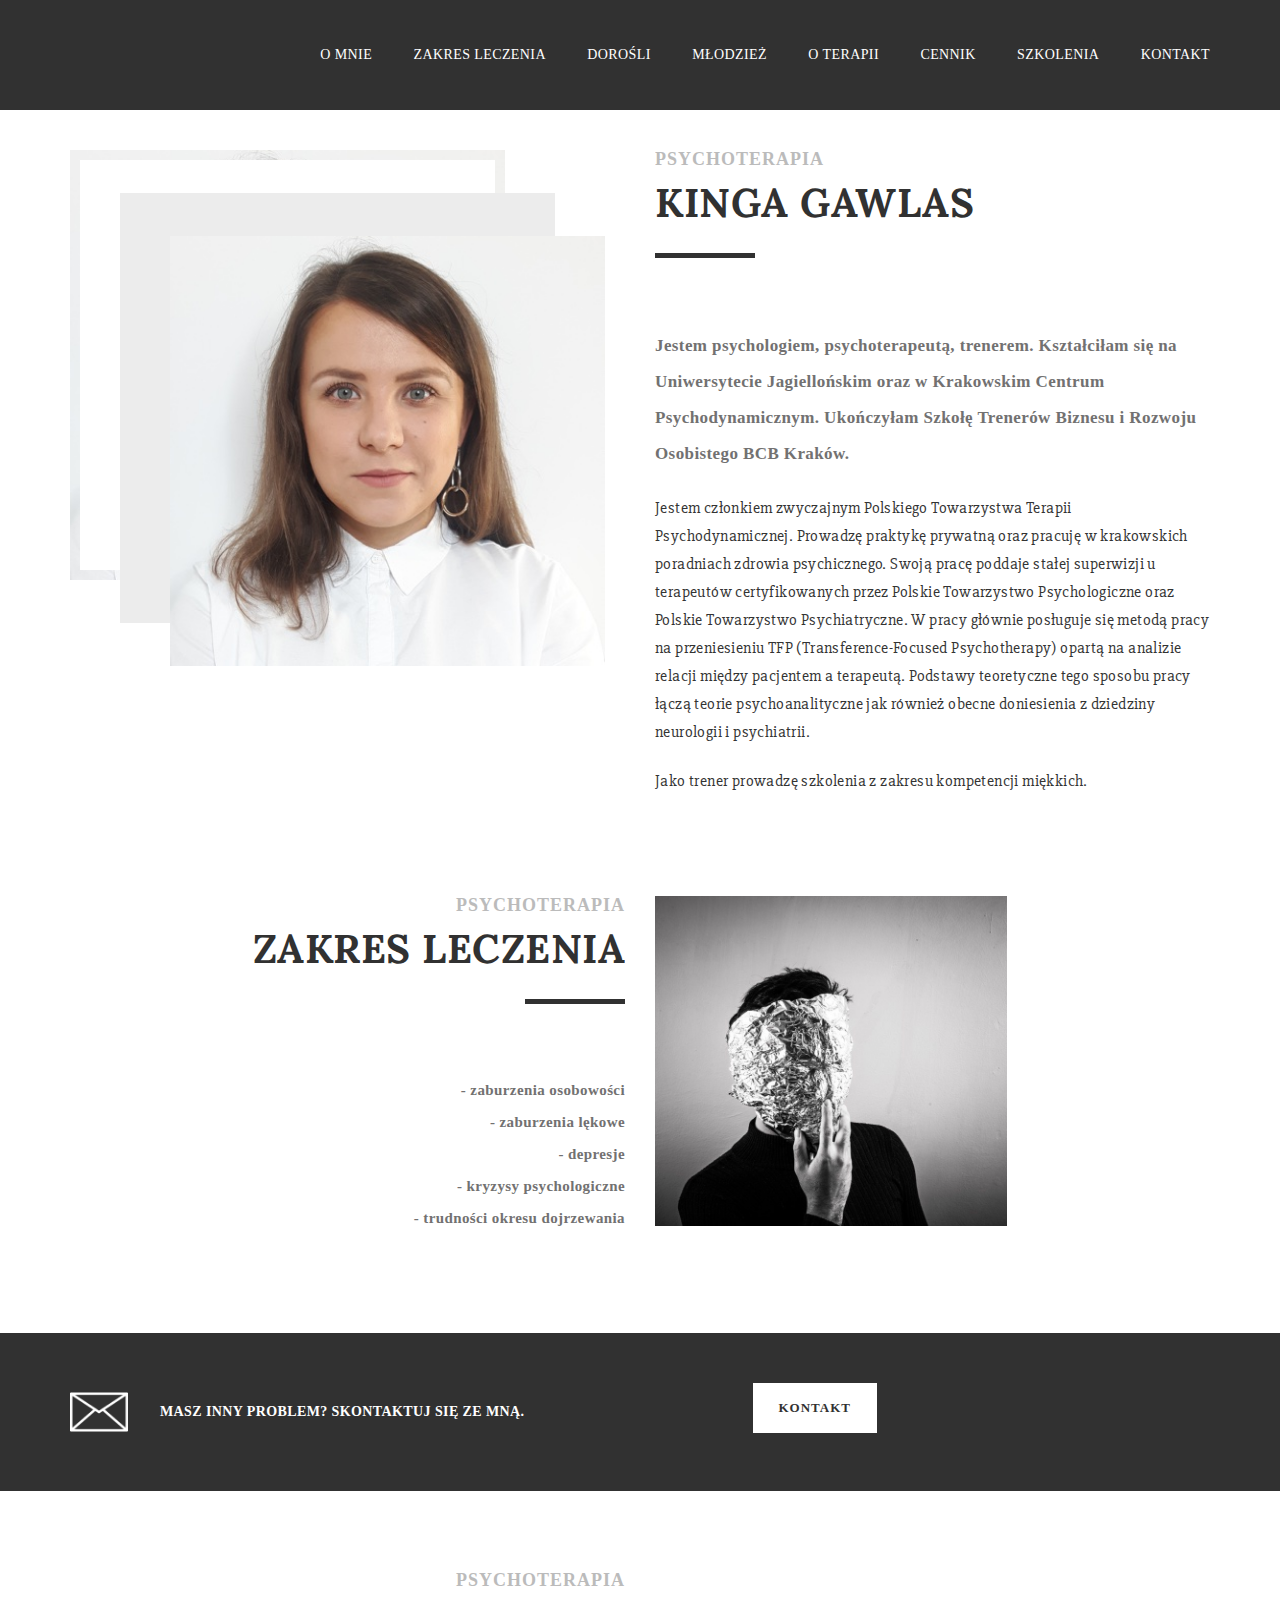
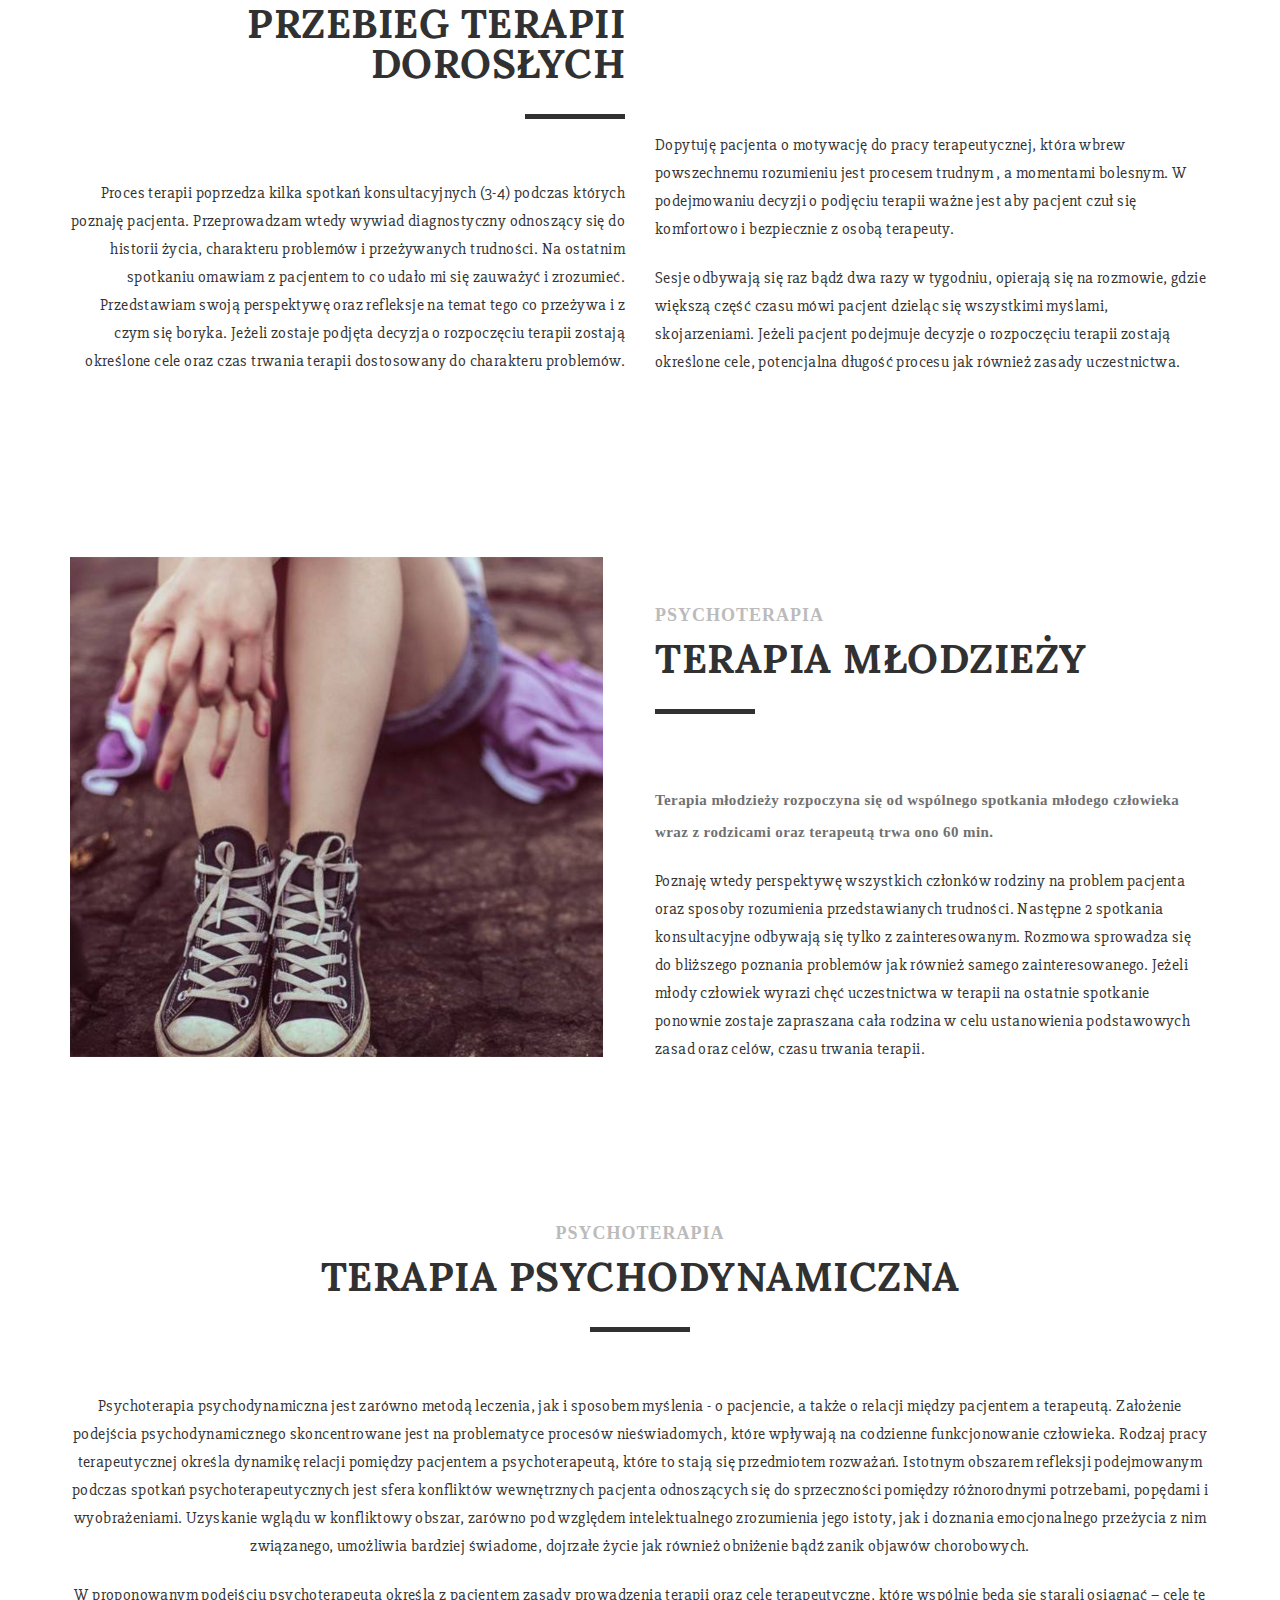
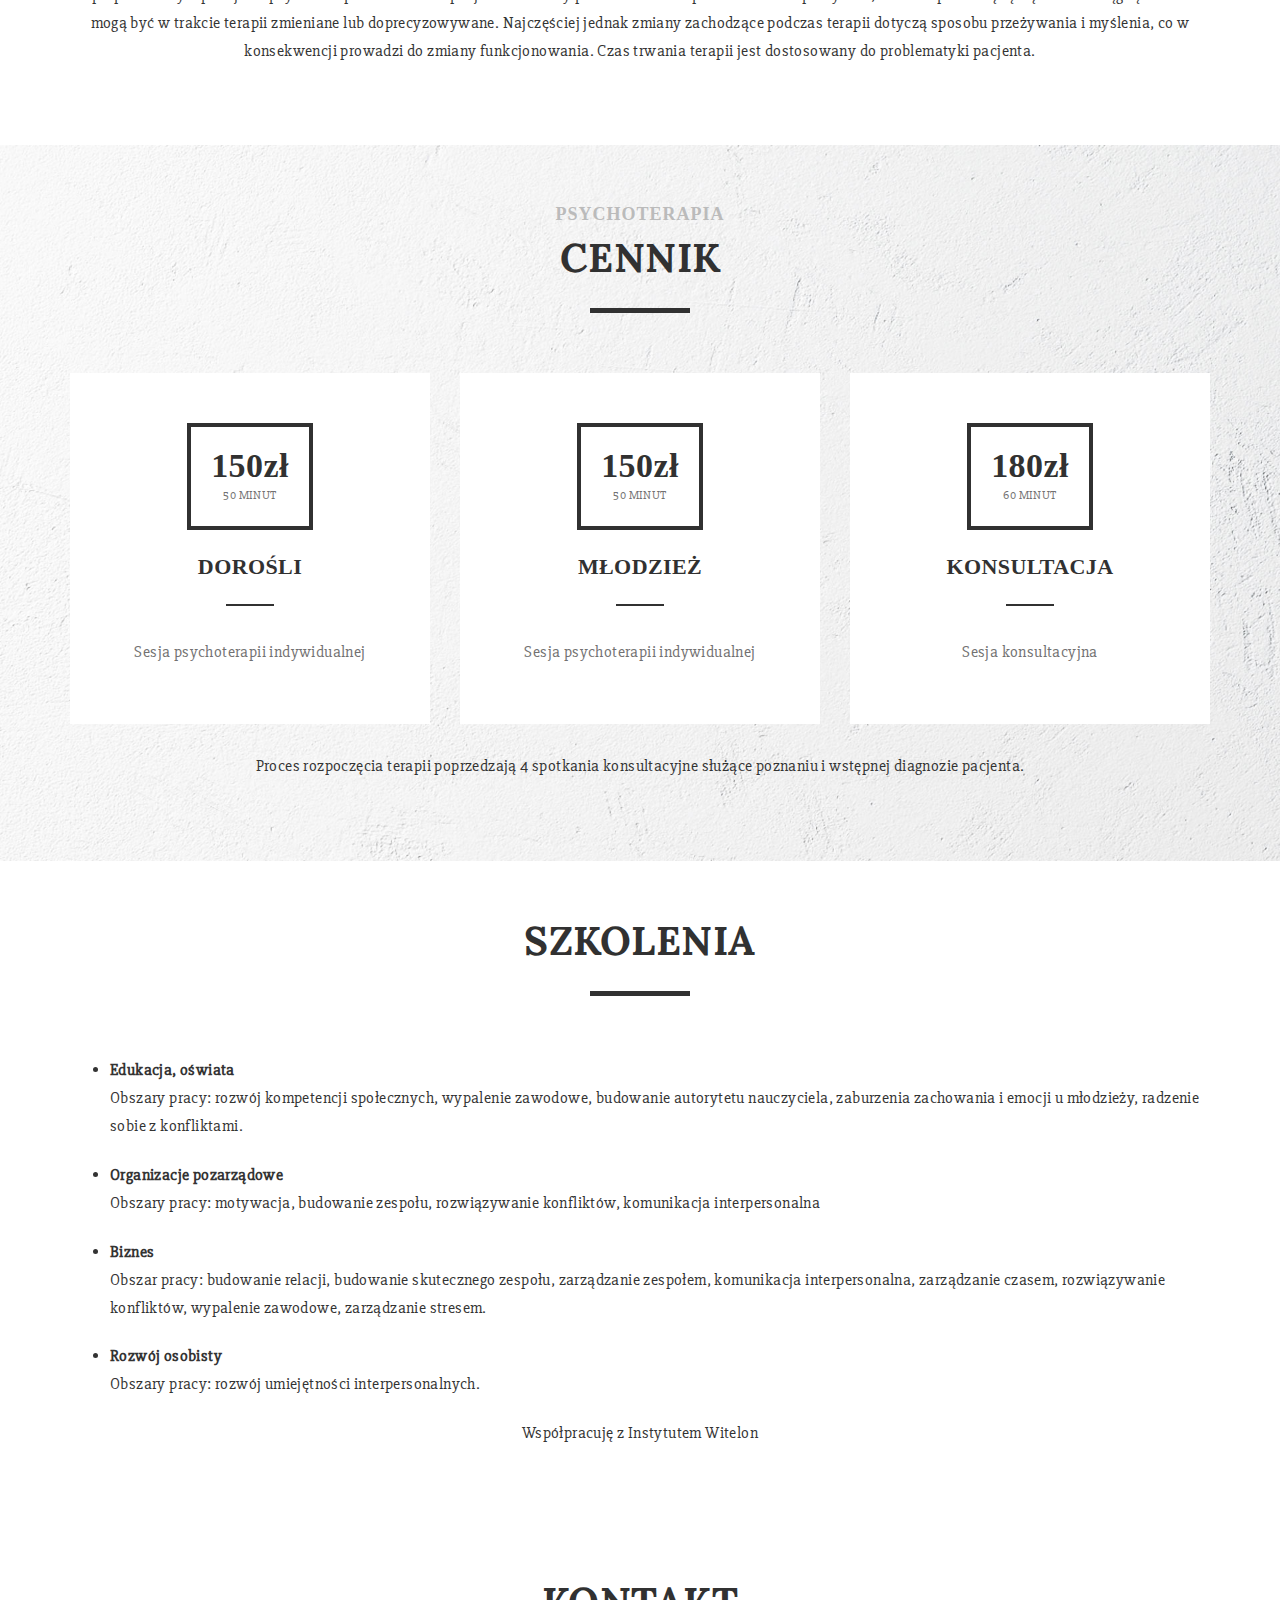
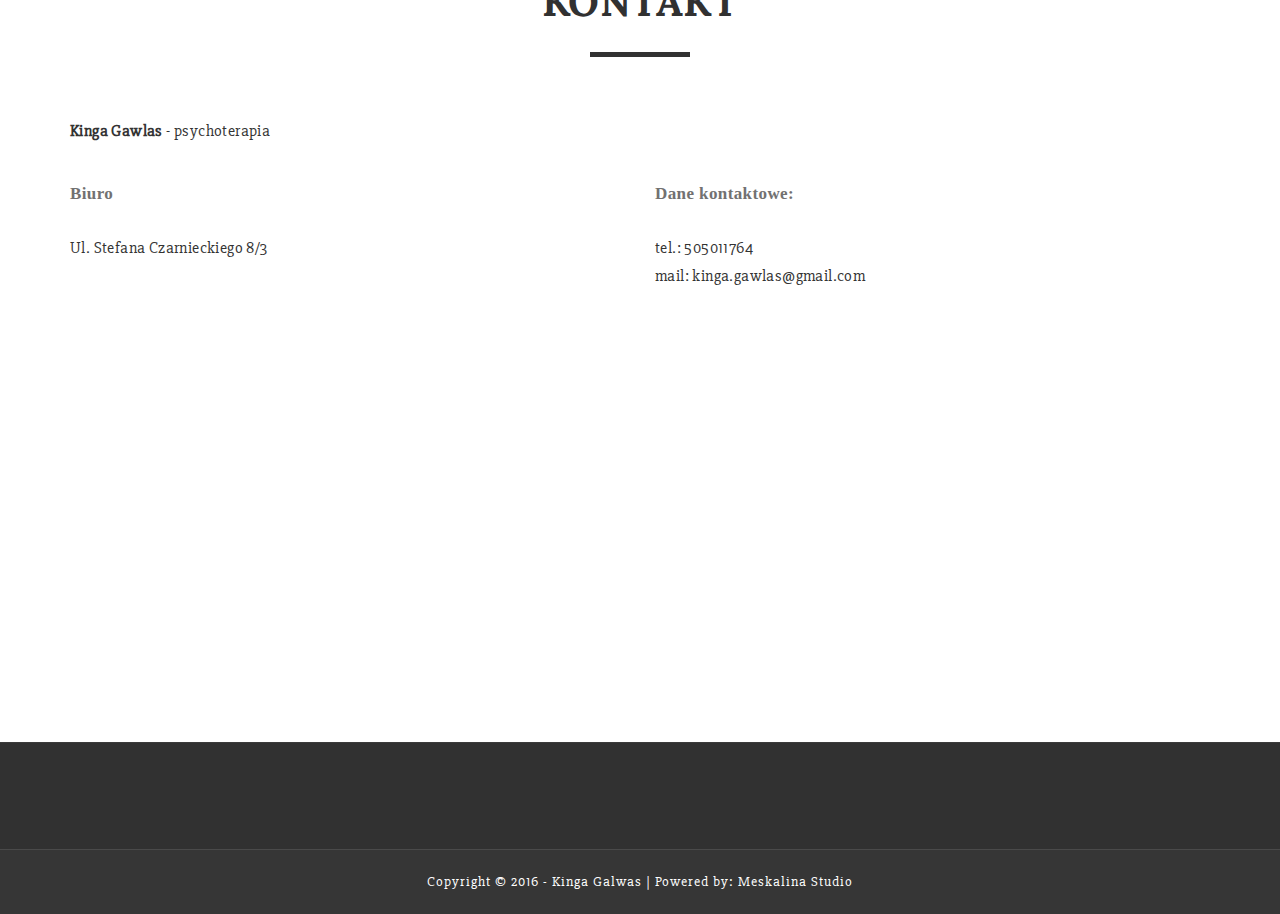
==== commit d9e6a9bb: "Update index2.html" ====
--- a/index2.html
+++ b/index2.html
@@ -1,3 +1,4 @@
+
 <!DOCTYPE html>
 <html>
 
@@ -106,24 +107,9 @@
 					</div>
 					<!-- //Heading -->
 
-					<h5>
-						Jestem psychologiem, psychoterapeutą psychodynamicznym.
-						Ukończyłam specjalizację kliniczną psychoterapii dzieci i młodzieży.
-						Kształciłam się na Uniwersytecie Jagiellońskim oraz w Krakowskim
-						Centrum Psychodynamicznym.</h5>
-
-					<p>
-						Jestem członkiem zwyczajnym Polskiego Towarzystwa Terapii
-						Psychodynamicznej, członkiem Polskiego Towarzystwa Psychologicznego oraz
-						Polskiego Towarzystwa Suicydologicznego. Prowadzę praktykę prywatną oraz
-						pracuję w Specjalistycznej Poradni Psychologiczno- Pedagogicznej Krakowskim
-						Ośrodku Terapii.<p>
-						Swoją pracę poddaje stałej superwizji u terapeutów certyfikowanych przez
-						Polskie Towarzystwo Psychologiczne oraz Polskie Towarzystwo Psychiatryczne.
-						W pracy głównie posługuje się metodą pracy opartą na analizie relacji między
-						pacjentem a terapeutą. Podstawy teoretyczne tego sposobu pracy łączą teorie
-						psychoanalityczne jak również obecne doniesienia z dziedziny neurologii i
-						psychiatrii.</p>
+					<h5>Jestem psychologiem, psychoterapeutą, trenerem. Kształciłam się na Uniwersytecie Jagiellońskim oraz w Krakowskim Centrum Psychodynamicznym. Ukończyłam Szkołę Trenerów Biznesu i Rozwoju Osobistego BCB Kraków.</h5>
+
+					<p>Jestem członkiem zwyczajnym Polskiego Towarzystwa Terapii Psychodynamicznej. Prowadzę praktykę prywatną oraz pracuję w krakowskich poradniach zdrowia psychicznego. Swoją pracę poddaje stałej superwizji u terapeutów certyfikowanych przez Polskie Towarzystwo Psychologiczne oraz Polskie Towarzystwo Psychiatryczne. W pracy głównie posługuje się metodą pracy na przeniesieniu TFP (Transference-Focused Psychotherapy) opartą na analizie relacji między pacjentem a terapeutą. Podstawy teoretyczne tego sposobu pracy łączą teorie psychoanalityczne jak również obecne doniesienia z dziedziny neurologii i psychiatrii.</p>
 
 					<p>Jako trener prowadzę szkolenia z zakresu kompetencji miękkich.</p>
 
@@ -146,7 +132,6 @@
 							- zaburzenia osobowości <br />
 							- zaburzenia lękowe <br />
 							- depresje <br />
-							- zaburzenia odżywiania<br />
 							- kryzysy psychologiczne<br />
 							- trudności okresu dojrzewania <br />
 
@@ -399,7 +384,7 @@
 						<div class="tt-el-pricing">
 							<div class="entry-wrap">
 								<div class="entry-price">
-									<span class="entry-number">180zł</span>
+									<span class="entry-number">150zł</span>
 									<span class="entry-desc">50 minut</span>
 								</div>
 								<h3 class="entry-title">dorośli</h3>
@@ -416,7 +401,7 @@
 						<div class="tt-el-pricing ">
 							<div class="entry-wrap">
 								<div class="entry-price">
-									<span class="entry-number">180zł</span>
+									<span class="entry-number">150zł</span>
 									<span class="entry-desc">50 minut</span>
 								</div>
 								<h3 class="entry-title">młodzież</h3>
@@ -433,7 +418,7 @@
 						<div class="tt-el-pricing">
 							<div class="entry-wrap">
 								<div class="entry-price">
-									<span class="entry-number">200zł</span>
+									<span class="entry-number">180zł</span>
 									<span class="entry-desc">60 minut</span>
 								</div>
 								<h3 class="entry-title">konsultacja</h3>
@@ -467,35 +452,23 @@
 				<div class="col-sm-12">
 					<ul>
 						<li>
-							<p><strong>Depresje, samouszkodzenia, samobójstwa wśród młodzieży dla rodziców dzieci dotkniętych wymienioną problematyką.</strong><br/><p>
-							Cel szkolenia: <ol>
-							<li>Zdobycie podstawowych informacji dotyczących depresji, samookaleczeń oraz samobójstw wśród młodzieży.</li>
-							<li>Zapoznanie się z formami wsparcia instytucjonalnego oraz rodzicielskiego w sytuacji kryzysu emocjonalnego dziecka.</li>
-							<li>Pogłębienie wiedzy na temat kontekstów rodzinnych w sytuacji występowania zaburzeń emocjonalnych dziecka.</li>
-							<li>Zapoznanie się formami wsparcia w sytuacji zagrożenia życia dziecka.</li>
-							</ol><br>
-							Program: <ol>
-							<li>Zaburzenia nastroju, depresja młodzieńcza – przyczyny, objawy, formy pomocy rodzicielskiej.</li>
-							<li>Autoagresja- etiologia, mechanizmy radzenia, formy wsparcia rodzicielskiego.</li>
-							<li>Samobójstwa wśród młodzieży- analiza czynników determinujących, wsparcie dziecka/rodziny po próbie samobójczej.</li>
-							<li>Procedury działania w sytuacji pojawiania się tendencji autoagresywnych, samobójczych u dzieci.</li>
-							</p></ol>
+							<p><strong>Edukacja, oświata</strong><br/>
+							Obszary pracy: rozwój kompetencji społecznych, wypalenie zawodowe, budowanie autorytetu nauczyciela, zaburzenia zachowania i emocji u młodzieży, radzenie sobie z konfliktami.
+							</p>
 						</li>
 						<li>
-							<p><strong>Depresje, samouszkodzenia, samobójstwa wśród młodzieży dla nauczycieli.</strong><br/><p>
-							Cel szkolenia: <ol>
-							<li>Zdobycie podstawowych informacji dotyczących depresji, samookaleczeń oraz samobójstw wśród młodzieży.</li>
-							<li>Zdobycie podstawowych umiejętności diagnozy depresji.</li>
-							<li>Zdobycie kompetencji w szacowaniu ryzyka samobójczego wśród uczniów za pomocą obserwacji oraz kwestionariuszy.</li>
-							<li>Zapoznanie się z procedurą działania w sytuacji zagrożenia życia u ucznia.</li>
-							<li>Zapoznanie się z procedurą działania w sytuacji śmierci samobójczej ucznia będącego członkiem społeczności szkolnej.</li>
-							</ol><br>
-							Program: <ol>
-							<li>Zaburzenia nastroju, depresja młodzieńcza – przyczyny, objawy, formy pomocy.</li>
-							<li>Autoagresja- etiologia, mechanizmy, sposoby radzenia.</li>
-							<li>Samobójstwa wśród młodzieży- analiza czynników determinujących, psychopatologii, prognoza ryzyka.</li>
-							<li>Procedury działania w sytuacji ryzyka samobójczego na terenie szkoły.</li>
-							</p></ol>
+							<p><strong>Organizacje pozarządowe</strong><br/>
+							Obszary pracy: motywacja, budowanie zespołu, rozwiązywanie konfliktów, komunikacja interpersonalna
+							</p>
+						</li>
+						<li>
+							<p><strong>Biznes</strong><br/>
+							Obszar pracy: budowanie relacji, budowanie skutecznego zespołu, zarządzanie zespołem, komunikacja interpersonalna, zarządzanie czasem, rozwiązywanie konfliktów, wypalenie zawodowe, zarządzanie stresem.
+							</p>
+						</li>
+						<li>
+							<p><strong>Rozwój osobisty</strong><br/>
+							Obszary pracy: rozwój umiejętności interpersonalnych.
 							</p>
 						</li>
 					</ul>
@@ -566,7 +539,7 @@
 				</div>
 			</div>
 
-			<div class="row" align="center">
+			<div class="row">
 				<div class="col-sm-12">
 					<p>
 						<strong>Kinga Gawlas</strong> - psychoterapia
@@ -575,12 +548,12 @@
 					<div class="row">
 						<div class="col-sm-6">
 							<h5>Biuro</h5>
-							<p>Ul. Krakowska 6/3,<br>31-066 KRAKÓW</p>
-							<iframe src="https://www.google.com/maps/embed?pb=!1m18!1m12!1m3!1d2561.8749947664633!2d19.939802977050945!3d50.051172971518795!2m3!1f0!2f0!3f0!3m2!1i1024!2i768!4f13.1!3m3!1m2!1s0x47165b6bcb13d869%3A0xcd5fe7841a86a3f6!2sKrakowska%206%2F3%2C%2031-066%20Krak%C3%B3w!5e0!3m2!1spl!2spl!4v1721555148763!5m2!1spl!2spl" width="400" height="300" style="border:0;" allowfullscreen="" loading="lazy" referrerpolicy="no-referrer-when-downgrade"></iframe>
+							<p>Ul. Stefana Czarnieckiego 8/3</p>
+							<iframe src="https://www.google.com/maps/embed?pb=!1m18!1m12!1m3!1d2562.2287731223196!2d19.952541115716713!3d50.044545579421424!2m3!1f0!2f0!3f0!3m2!1i1024!2i768!4f13.1!3m3!1m2!1s0x47165b45054ef525%3A0xfdf43830de72bd23!2sStefana%20Czarnieckiego%208%2F3%2C%2030-536%20Krak%C3%B3w!5e0!3m2!1spl!2spl!4v1646845130123!5m2!1spl!2spl" width="400" height="300" style="border:0;" allowfullscreen="" loading="lazy"></iframe>
 						</div>
 						<div class="col-sm-6">
 							<h5>Dane kontaktowe:</h5>
-							<p><b>tel.:</b> 505011764<br><b>mail:</b><a href="mailto:kinga.gawlas@gmail.com">kinga.gawlas@gmail.com</a></p>
+							<p>tel.: 505011764<br>mail: kinga.gawlas@gmail.com</p>
 						</div>
 					</div>
 				</div>
@@ -600,7 +573,7 @@
 			<div class="row">
 				<div class="col-sm-12">
 					<div class="entry-footer">
-						Copyright © 2024 - Kinga Galwas | Powered by: <a href="http://meskalinastudio.pl">Meskalina Studio</a>
+						Copyright © 2016 - Kinga Galwas | Powered by: <a href="http://meskalinastudio.pl">Meskalina Studio</a>
 					</div>
 				</div>
 			</div>
@@ -637,7 +610,6 @@
 	  ga('create', 'UA-72857409-1', 'auto');
 	  ga('send', 'pageview');
 	</script>
-	
 </body>
 
 <!-- Mirrored from template.themeton.com/mustang/ by HTTrack Website Copier/3.x [XR&CO'2014], Tue, 19 Jan 2016 19:58:44 GMT -->
